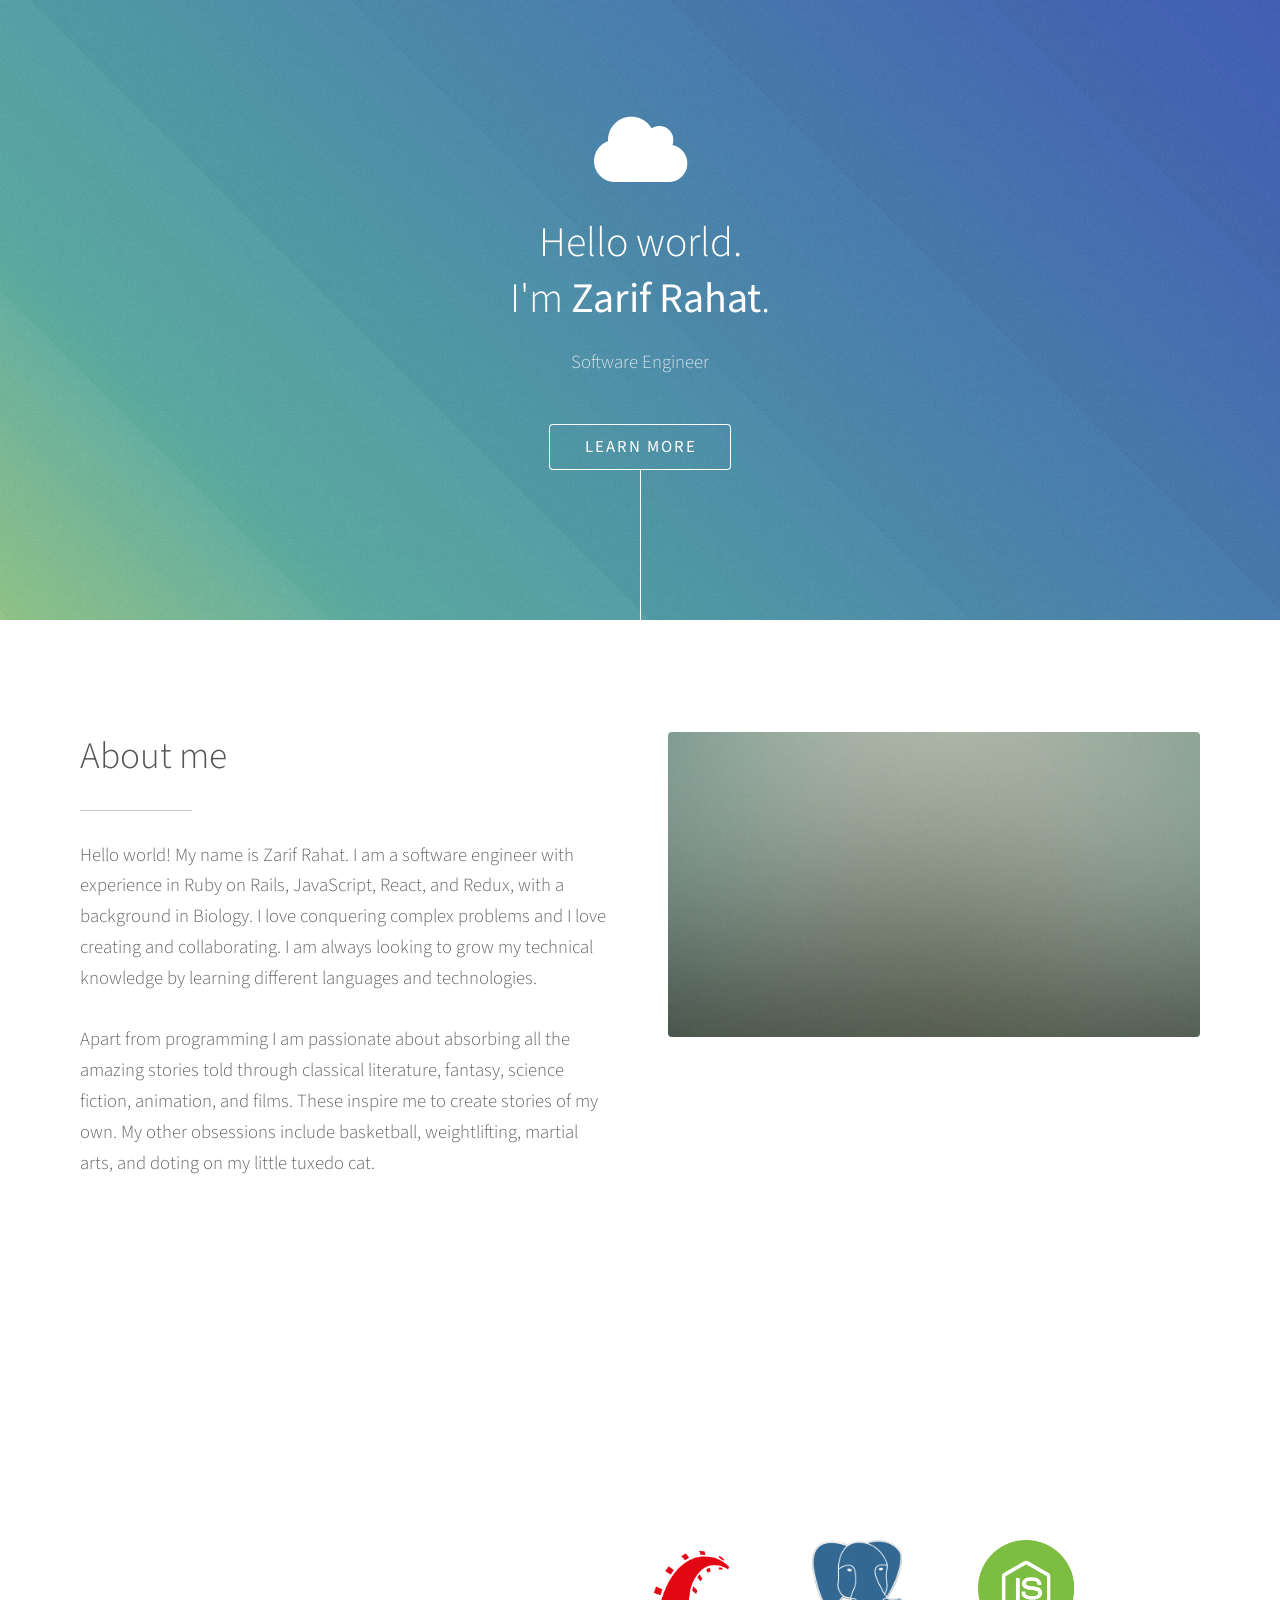
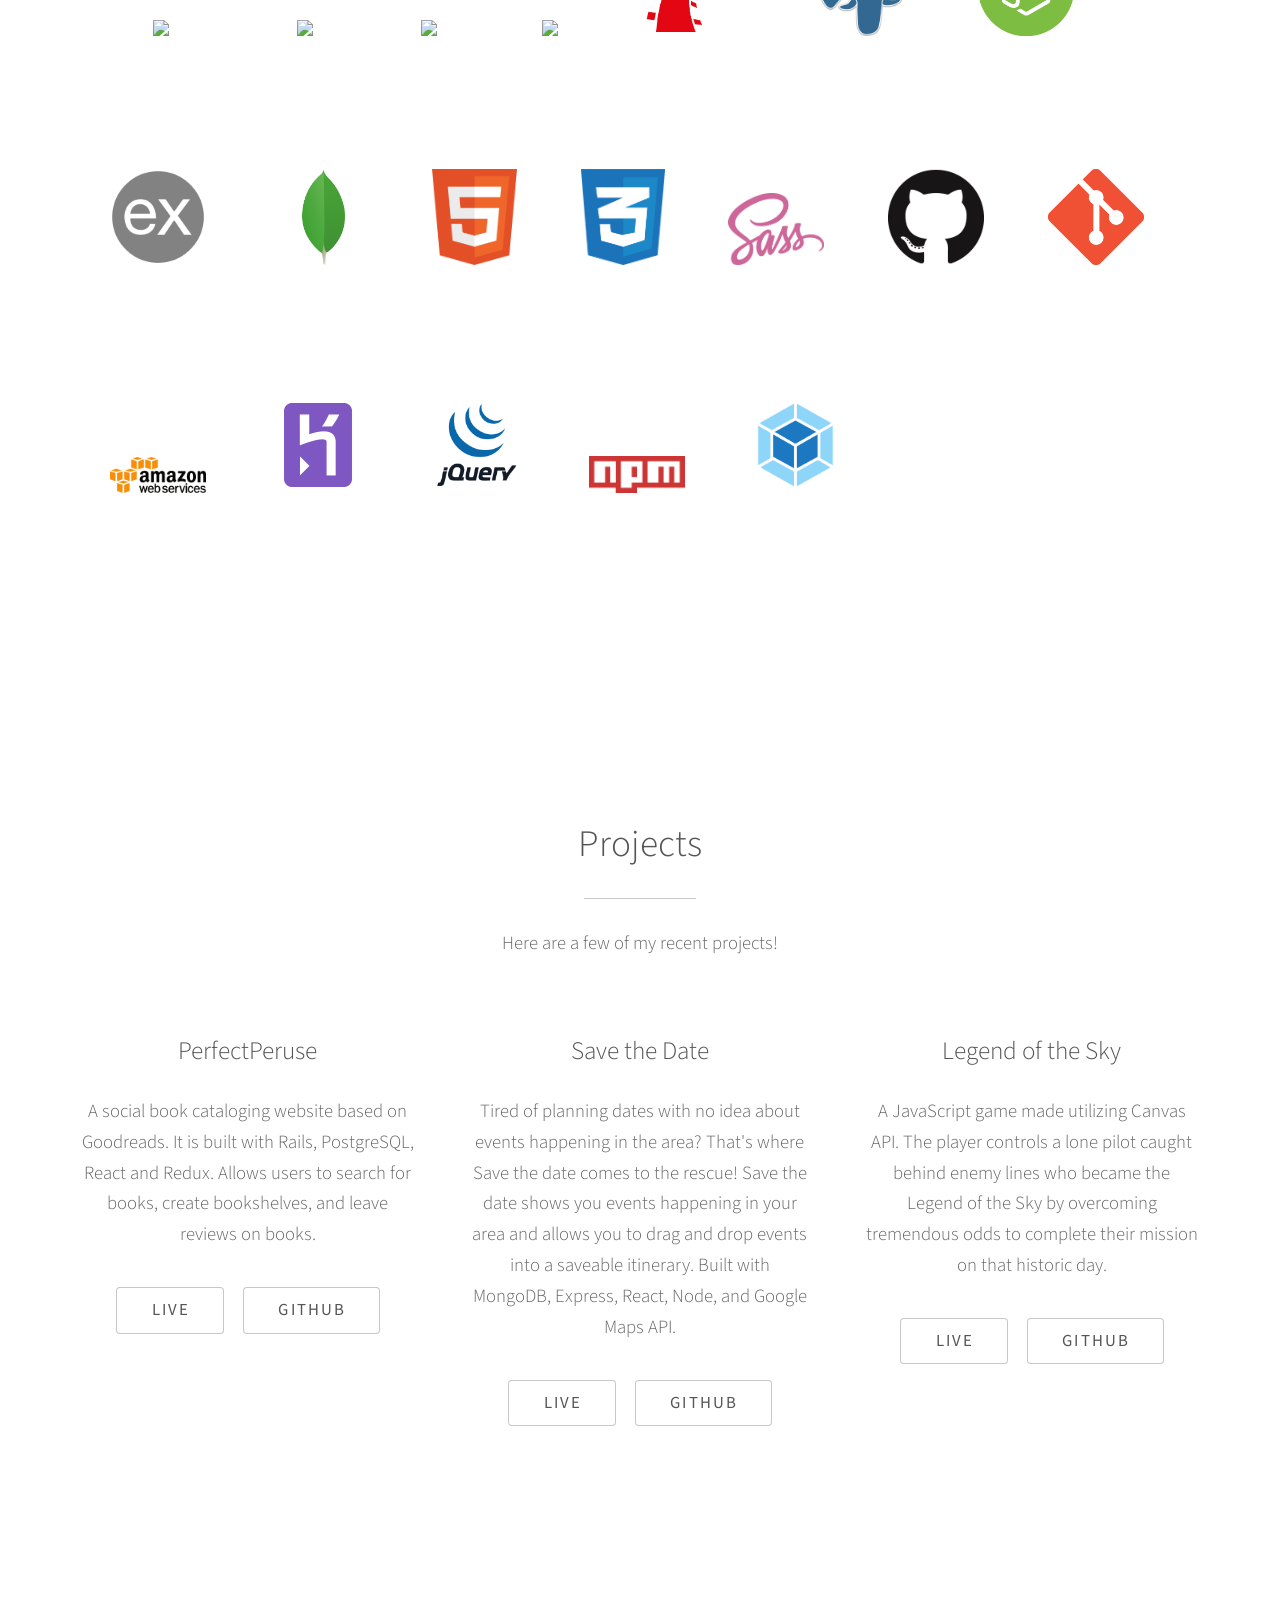
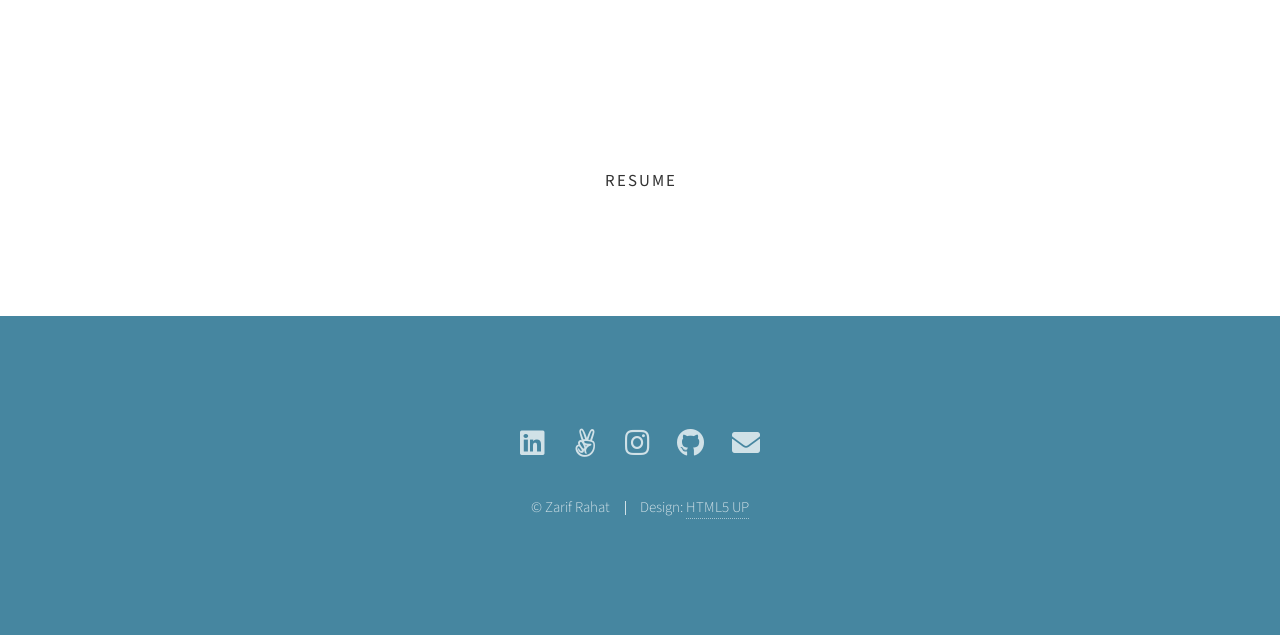
==== index.html @ 6bd4381e "Add icons" ====
<!DOCTYPE HTML>
<!--
	Photon by HTML5 UP
	html5up.net | @ajlkn
	Free for personal and commercial use under the CCA 3.0 license (html5up.net/license)
-->
<html>
	<head>
		<title>Zarif Rahat</title>
		<meta charset="utf-8" />
		<meta name="viewport" content="width=device-width, initial-scale=1, user-scalable=no" />
		<link rel="stylesheet" href="assets/css/main.css" />
		<noscript><link rel="stylesheet" href="assets/css/noscript.css" /></noscript>
	</head>
	<body class="is-preload">

		<!-- Header -->
			<section id="header">
				</div>
				<div class="inner">
					<span class="icon solid major fa-cloud"></span>
					<h1>Hello world. <br> I'm <strong>Zarif Rahat</strong>.</h1>
					<p>Software Engineer</p>
					<ul class="actions special">
						<li><a href="#one" class="button scrolly">Learn more</a></li>
					</ul>
				</div>
			</section>

		<!-- One -->
			<section id="one" class="main style1">
				<div class="container">
					<div class="row gtr-150">
						<div class="col-6 col-12-medium">
							<header class="major">
								<h2>About me</h2>
							</header>
							<p>Hello world! My name is Zarif Rahat. I am a software engineer with experience in Ruby on Rails, JavaScript, React, and
							Redux, with a background in Biology. I love conquering complex problems and I love creating and collaborating. I am
							always looking to grow my technical knowledge by learning different languages and technologies.

							<br>
							<br>
							Apart from programming I am passionate about absorbing all the amazing stories told through classical literature, fantasy,
							 science fiction, animation, and films. These inspire me to create stories of my own. 
								My other obsessions include basketball, weightlifting, martial arts, and doting on my little tuxedo cat.
							</p>
						</div>
						<div class="col-6 col-12-medium imp-medium">
							<span class="image fit"><img src="images/pic01.jpg" alt="" /></span>

						</div>
					</div>
				</div>
			</section>

		<!-- Two -->
			<section id="two" class="main style2">
				<div class="container">
					<div class="row gtr-150">
						
								<header class="major">
									<h2>Skills</h2>
								</header>

							<ul class="major-icons">
								
								<li><img src="https://img.icons8.com/color/96/000000/javascript.png" /><h3>Javascript</h3></li>
								<li><img src="https://img.icons8.com/plasticine/100/000000/react.png" /><h3>React</h3></li>
								<li><img src="https://img.icons8.com/color/96/000000/redux.png"/><h3>Redux</h3></li>
								<li><img src="https://img.icons8.com/color/96/000000/ruby-programming-language.png" /><h3>Ruby</h3></li>
								<li><img src="images/rails.png" width="96"/><h3>Rails</h3></li>
								<li><img src="images/postgresql.png" height="96" /><h3>PostgreSQL</h3></li>
								<li><img src="images/node.png" height="96" /><h3>Node</h3></li>
								<li><img src="images/express.png" width="96" /><h3>Express</h3></li>
								<li><img src="images/mongodb.png" height="96" /><h3>MongoDB</h3></li>
								<li><img src="images/html.png" height="96" /><h3>HTML</h3></li>
								<li><img src="images/css.png" height="96" /><h3>CSS</h3></li>
								<li><img src="images/sass.png" width="96" /><h3>Sass</h3></li>
								<li><img src="images/github.png" width="96" /><h3>Github</h3></li>
								<li><img src="images/git.png" width="96" /><h3>Git</h3></li>
								<li><img src="images/aws.png" width="96" /><h3>AWS</h3></li>
								<li><img src="images/heroku.png" width="96" /><h3>Heroku</h3></li>
								<li><img src="images/jquery.png" width="96" /><h3>jQuery</h3></li>
								<li><img src="images/npm.png" width="96" /><h3>npm</h3></li>
								<li><img src="images/webpack.png" height="96" /><h3>Webpack</h3></li>
								
								
								<!-- <li><span class="icon solid style2 major fa-bolt"></span></li>
								<li><span class="icon solid style3 major fa-camera-retro"></span></li>
								<li><span class="icon solid style4 major fa-cog"></span></li>
								<li><span class="icon solid style5 major fa-desktop"></span></li>
								<li><span class="icon solid style6 major fa-calendar"></span></li> -->
							</ul>
						
						<!-- <div class="col-6 col-12-medium">
							<header class="major">
								<h2>Skills</h2>
							</header>
							<p>Adipiscing a commodo ante nunc accumsan interdum mi ante adipiscing. A nunc lobortis non nisl amet vis volutpat aclacus nascetur ac non. Lorem curae eu ante amet sapien in tempus ac. Adipiscing id accumsan adipiscing ipsum.</p>
							<p>Blandit faucibus proin. Ac aliquam integer adipiscing enim non praesent vis commodo nunc phasellus cubilia ac risus accumsan. Accumsan blandit. Lobortis phasellus non lobortis dit varius mi varius accumsan lobortis. Blandit ante aliquam lacinia lorem lobortis semper morbi col faucibus vitae integer placerat accumsan orci eu mi odio tempus adipiscing adipiscing adipiscing curae consequat feugiat etiam dolore.</p>
							<p>Adipiscing a commodo ante nunc accumsan interdum mi ante adipiscing. A nunc lobortis non nisl amet vis volutpat aclacus nascetur ac non. Lorem curae eu ante amet sapien in tempus ac. Adipiscing id accumsan adipiscing ipsum.</p>
						</div> -->
					</div>
				</div>
			</section>

		<!-- Three -->
			<section id="three" class="main style1 special">
				<div class="container">
					<header class="major">
						<h2>Projects</h2>
					</header>
					<p>Here are a few of my recent projects!</p>
					<div class="row gtr-150">
						<div class="col-4 col-12-medium">
							<span class="image fit"><img src="images/perfectperuse.gif" alt="" /></span>
							<h3>PerfectPeruse</h3>
							<p>A social book cataloging website based on Goodreads. It is built with Rails, PostgreSQL, React
								and Redux. Allows users to search for books, create bookshelves, and leave reviews on books.
								
							</p>
							<ul class="actions special">
								<li><a href="https://perfectperuse.herokuapp.com/#/" class="button">Live</a></li>
								<li><a href="https://github.com/zarifrahat/PerfectPeruse" class="button">Github</a></li>
							</ul>
						</div>
						<div class="col-4 col-12-medium">
							<span class="image fit"><img src="images/savethedate.gif" alt="" /></span>
							<h3>Save the Date</h3>
							<p>Tired of planning dates with no idea about events happening in the area?
								That's where Save the date comes to the rescue! Save the date shows you 
								events happening in your area and allows you to drag and drop events into a saveable
								itinerary. Built with MongoDB, Express, React, Node, and Google Maps API.
							</p>
							<ul class="actions special">
								<li><a href="#" class="button">Live</a></li>
								<li><a href="#" class="button">Github</a></li>

							</ul>
						</div>
						<div class="col-4 col-12-medium">
							<span class="image fit"><img src="images/legendofthesky.gif" alt="" /></span>
							<h3>Legend of the Sky</h3>
							<p>A JavaScript game made utilizing Canvas API. The player controls
								a lone pilot caught behind enemy lines who became the Legend of the Sky by
								overcoming tremendous odds to complete their mission on that historic day. 
							</p>
							<ul class="actions special">
								<li><a href="https://zarifrahat.github.io/LegendOfTheSky/#" class="button">Live</a></li>
								<li><a href="https://github.com/zarifrahat/LegendOfTheSky" class="button">Github</a></li>

							</ul>
						</div>
					</div>
				</div>
			</section>

		<!-- Four -->
			<section id="four" class="main style2 special">
				<div class="container">
					<header class="major">
						<h2>Check out my resume!</h2>
					</header>
					<ul class="actions special">
						<li><a href="images/resume.pdf" target="_blank" class="button wide primary">Resume</a></li>
					</ul>
				</div>
			</section>

		<!-- Five -->
		<!--
			<section id="five" class="main style1">
				<div class="container">
					<header class="major special">
						<h2>Elements</h2>
					</header>

					<section>
						<h4>Text</h4>
						<p>This is <b>bold</b> and this is <strong>strong</strong>. This is <i>italic</i> and this is <em>emphasized</em>.
						This is <sup>superscript</sup> text and this is <sub>subscript</sub> text.
						This is <u>underlined</u> and this is code: <code>for (;;) { ... }</code>. Finally, <a href="#">this is a link</a>.</p>
						<hr />
						<header>
							<h4>Heading with a Subtitle</h4>
							<p>Lorem ipsum dolor sit amet nullam id egestas urna aliquam</p>
						</header>
						<p>Nunc lacinia ante nunc ac lobortis. Interdum adipiscing gravida odio porttitor sem non mi integer non faucibus ornare mi ut ante amet placerat aliquet. Volutpat eu sed ante lacinia sapien lorem accumsan varius montes viverra nibh in adipiscing blandit tempus accumsan.</p>
						<header>
							<h5>Heading with a Subtitle</h5>
							<p>Lorem ipsum dolor sit amet nullam id egestas urna aliquam</p>
						</header>
						<p>Nunc lacinia ante nunc ac lobortis. Interdum adipiscing gravida odio porttitor sem non mi integer non faucibus ornare mi ut ante amet placerat aliquet. Volutpat eu sed ante lacinia sapien lorem accumsan varius montes viverra nibh in adipiscing blandit tempus accumsan.</p>
						<hr />
						<h2>Heading Level 2</h2>
						<h3>Heading Level 3</h3>
						<h4>Heading Level 4</h4>
						<h5>Heading Level 5</h5>
						<h6>Heading Level 6</h6>
						<hr />
						<h5>Blockquote</h5>
						<blockquote>Fringilla nisl. Donec accumsan interdum nisi, quis tincidunt felis sagittis eget tempus euismod. Vestibulum ante ipsum primis in faucibus vestibulum. Blandit adipiscing eu felis iaculis volutpat ac adipiscing accumsan faucibus. Vestibulum ante ipsum primis in faucibus lorem ipsum dolor sit amet nullam adipiscing eu felis.</blockquote>
						<h5>Preformatted</h5>
						<pre><code>i = 0;

while (!deck.isInOrder()) {
print 'Iteration ' + i;
deck.shuffle();
i++;
}

print 'It took ' + i + ' iterations to sort the deck.';</code></pre>
					</section>

					<section>
						<h4>Lists</h4>
						<div class="row">
							<div class="col-6 col-12-medium">
								<h5>Unordered</h5>
								<ul>
									<li>Dolor pulvinar etiam.</li>
									<li>Sagittis adipiscing.</li>
									<li>Felis enim feugiat.</li>
								</ul>
								<h5>Alternate</h5>
								<ul class="alt">
									<li>Dolor pulvinar etiam.</li>
									<li>Sagittis adipiscing.</li>
									<li>Felis enim feugiat.</li>
								</ul>
							</div>
							<div class="col-6 col-12-medium">
								<h5>Ordered</h5>
								<ol>
									<li>Dolor pulvinar etiam.</li>
									<li>Etiam vel felis viverra.</li>
									<li>Felis enim feugiat.</li>
									<li>Dolor pulvinar etiam.</li>
									<li>Etiam vel felis lorem.</li>
									<li>Felis enim et feugiat.</li>
								</ol>
								<h5>Icons</h5>
								<ul class="icons">
									<li><a href="#" class="icon brands fa-twitter"><span class="label">Twitter</span></a></li>
									<li><a href="#" class="icon brands fa-facebook-f"><span class="label">Facebook</span></a></li>
									<li><a href="#" class="icon brands fa-instagram"><span class="label">Instagram</span></a></li>
									<li><a href="#" class="icon brands fa-github"><span class="label">Github</span></a></li>
								</ul>
							</div>
						</div>
						<h5>Actions</h5>
						<div class="row">
							<div class="col-6 col-12-medium">
								<ul class="actions">
									<li><a href="#" class="button primary">Default</a></li>
									<li><a href="#" class="button">Default</a></li>
								</ul>
								<ul class="actions small">
									<li><a href="#" class="button primary small">Small</a></li>
									<li><a href="#" class="button small">Small</a></li>
								</ul>
								<ul class="actions stacked">
									<li><a href="#" class="button primary">Default</a></li>
									<li><a href="#" class="button">Default</a></li>
								</ul>
								<ul class="actions stacked">
									<li><a href="#" class="button primary small">Small</a></li>
									<li><a href="#" class="button small">Small</a></li>
								</ul>
							</div>
							<div class="col-6 col-12-medium">
								<ul class="actions stacked">
									<li><a href="#" class="button primary fit">Default</a></li>
									<li><a href="#" class="button fit">Default</a></li>
								</ul>
								<ul class="actions stacked">
									<li><a href="#" class="button primary small fit">Small</a></li>
									<li><a href="#" class="button small fit">Small</a></li>
								</ul>
							</div>
						</div>
					</section>

					<section>
						<h4>Table</h4>
						<h5>Default</h5>
						<div class="table-wrapper">
							<table>
								<thead>
									<tr>
										<th>Name</th>
										<th>Description</th>
										<th>Price</th>
									</tr>
								</thead>
								<tbody>
									<tr>
										<td>Item One</td>
										<td>Ante turpis integer aliquet porttitor.</td>
										<td>29.99</td>
									</tr>
									<tr>
										<td>Item Two</td>
										<td>Vis ac commodo adipiscing arcu aliquet.</td>
										<td>19.99</td>
									</tr>
									<tr>
										<td>Item Three</td>
										<td> Morbi faucibus arcu accumsan lorem.</td>
										<td>29.99</td>
									</tr>
									<tr>
										<td>Item Four</td>
										<td>Vitae integer tempus condimentum.</td>
										<td>19.99</td>
									</tr>
									<tr>
										<td>Item Five</td>
										<td>Ante turpis integer aliquet porttitor.</td>
										<td>29.99</td>
									</tr>
								</tbody>
								<tfoot>
									<tr>
										<td colspan="2"></td>
										<td>100.00</td>
									</tr>
								</tfoot>
							</table>
						</div>

						<h5>Alternate</h5>
						<div class="table-wrapper">
							<table class="alt">
								<thead>
									<tr>
										<th>Name</th>
										<th>Description</th>
										<th>Price</th>
									</tr>
								</thead>
								<tbody>
									<tr>
										<td>Item One</td>
										<td>Ante turpis integer aliquet porttitor.</td>
										<td>29.99</td>
									</tr>
									<tr>
										<td>Item Two</td>
										<td>Vis ac commodo adipiscing arcu aliquet.</td>
										<td>19.99</td>
									</tr>
									<tr>
										<td>Item Three</td>
										<td> Morbi faucibus arcu accumsan lorem.</td>
										<td>29.99</td>
									</tr>
									<tr>
										<td>Item Four</td>
										<td>Vitae integer tempus condimentum.</td>
										<td>19.99</td>
									</tr>
									<tr>
										<td>Item Five</td>
										<td>Ante turpis integer aliquet porttitor.</td>
										<td>29.99</td>
									</tr>
								</tbody>
								<tfoot>
									<tr>
										<td colspan="2"></td>
										<td>100.00</td>
									</tr>
								</tfoot>
							</table>
						</div>
					</section>

					<section>
						<h4>Buttons</h4>
						<ul class="actions">
							<li><a href="#" class="button primary">Primary</a></li>
							<li><a href="#" class="button">Default</a></li>
						</ul>
						<ul class="actions">
							<li><a href="#" class="button large">Large</a></li>
							<li><a href="#" class="button">Default</a></li>
							<li><a href="#" class="button small">Small</a></li>
						</ul>
						<ul class="actions fit">
							<li><a href="#" class="button fit">Fit</a></li>
							<li><a href="#" class="button primary fit">Fit</a></li>
							<li><a href="#" class="button fit">Fit</a></li>
						</ul>
						<ul class="actions fit small">
							<li><a href="#" class="button primary fit small">Fit + Small</a></li>
							<li><a href="#" class="button fit small">Fit + Small</a></li>
							<li><a href="#" class="button primary fit small">Fit + Small</a></li>
						</ul>
						<ul class="actions">
							<li><a href="#" class="button primary icon solid fa-download">Icon</a></li>
							<li><a href="#" class="button icon solid fa-download">Icon</a></li>
						</ul>
						<ul class="actions">
							<li><span class="button primary disabled">Disabled</span></li>
							<li><span class="button disabled">Disabled</span></li>
						</ul>
					</section>

					<section>
						<h4>Form</h4>
						<form method="post" action="#">
							<div class="row gtr-uniform gtr-50">
								<div class="col-6 col-12-xsmall">
									<input type="text" name="demo-name" id="demo-name" value="" placeholder="Name" />
								</div>
								<div class="col-6 col-12-xsmall">
									<input type="email" name="demo-email" id="demo-email" value="" placeholder="Email" />
								</div>
								<div class="col-12">
									<select name="demo-category" id="demo-category">
										<option value="">- Category -</option>
										<option value="1">Manufacturing</option>
										<option value="1">Shipping</option>
										<option value="1">Administration</option>
										<option value="1">Human Resources</option>
									</select>
								</div>
								<div class="col-4 col-12-small">
									<input type="radio" id="demo-priority-low" name="demo-priority" checked>
									<label for="demo-priority-low">Low</label>
								</div>
								<div class="col-4 col-12-small">
									<input type="radio" id="demo-priority-normal" name="demo-priority">
									<label for="demo-priority-normal">Normal</label>
								</div>
								<div class="col-4 col-12-small">
									<input type="radio" id="demo-priority-high" name="demo-priority">
									<label for="demo-priority-high">High</label>
								</div>
								<div class="col-6 col-12-small">
									<input type="checkbox" id="demo-copy" name="demo-copy">
									<label for="demo-copy">Email me a copy</label>
								</div>
								<div class="col-6 col-12-small">
									<input type="checkbox" id="demo-human" name="demo-human" checked>
									<label for="demo-human">Not a robot</label>
								</div>
								<div class="col-12">
									<textarea name="demo-message" id="demo-message" placeholder="Enter your message" rows="6"></textarea>
								</div>
								<div class="col-12">
									<ul class="actions">
										<li><input type="submit" value="Send Message" class="primary" /></li>
										<li><input type="reset" value="Reset" /></li>
									</ul>
								</div>
							</div>
						</form>
					</section>

					<section>
						<h4>Image</h4>
						<h5>Fit</h5>
						<div class="box alt">
							<div class="row gtr-uniform gtr-50">
								<div class="col-12"><span class="image fit"><img src="images/pic06.jpg" alt="" /></span></div>
								<div class="col-4"><span class="image fit"><img src="images/pic02.jpg" alt="" /></span></div>
								<div class="col-4"><span class="image fit"><img src="images/pic03.jpg" alt="" /></span></div>
								<div class="col-4"><span class="image fit"><img src="images/pic04.jpg" alt="" /></span></div>
								<div class="col-4"><span class="image fit"><img src="images/pic03.jpg" alt="" /></span></div>
								<div class="col-4"><span class="image fit"><img src="images/pic04.jpg" alt="" /></span></div>
								<div class="col-4"><span class="image fit"><img src="images/pic02.jpg" alt="" /></span></div>
								<div class="col-4"><span class="image fit"><img src="images/pic04.jpg" alt="" /></span></div>
								<div class="col-4"><span class="image fit"><img src="images/pic02.jpg" alt="" /></span></div>
								<div class="col-4"><span class="image fit"><img src="images/pic03.jpg" alt="" /></span></div>
							</div>
						</div>
						<h5>Left &amp; Right</h5>
						<p><span class="image left"><img src="images/pic05.jpg" alt="" /></span>Fringilla nisl. Donec accumsan interdum nisi, quis tincidunt felis sagittis eget. tempus euismod. Vestibulum ante ipsum primis in faucibus vestibulum. Blandit adipiscing eu felis iaculis volutpat ac adipiscing accumsan eu faucibus. Integer ac pellentesque praesent tincidunt felis sagittis eget. tempus euismod. Vestibulum ante ipsum primis in faucibus vestibulum. Blandit adipiscing eu felis iaculis volutpat ac adipiscing accumsan eu faucibus. Integer ac pellentesque praesent. Donec accumsan interdum nisi, quis tincidunt felis sagittis eget. tempus euismod. Vestibulum ante ipsum primis in faucibus vestibulum. Blandit adipiscing eu felis iaculis volutpat ac adipiscing accumsan eu faucibus. Integer ac pellentesque praesent tincidunt felis sagittis eget. tempus euismod. Vestibulum ante ipsum primis in faucibus vestibulum. Blandit adipiscing eu felis iaculis volutpat ac adipiscing accumsan eu faucibus. Integer ac pellentesque praesent. Blandit adipiscing eu felis iaculis volutpat ac adipiscing accumsan eu faucibus. Integer ac pellentesque praesent tincidunt felis sagittis eget. tempus euismod. Vestibulum ante ipsum primis in faucibus vestibulum. Blandit adipiscing eu felis iaculis volutpat ac adipiscing accumsan eu faucibus. Integer ac pellentesque praesent.</p>
						<p><span class="image right"><img src="images/pic05.jpg" alt="" /></span>Fringilla nisl. Donec accumsan interdum nisi, quis tincidunt felis sagittis eget. tempus euismod. Vestibulum ante ipsum primis in faucibus vestibulum. Blandit adipiscing eu felis iaculis volutpat ac adipiscing accumsan eu faucibus. Integer ac pellentesque praesent tincidunt felis sagittis eget. tempus euismod. Vestibulum ante ipsum primis in faucibus vestibulum. Blandit adipiscing eu felis iaculis volutpat ac adipiscing accumsan eu faucibus. Integer ac pellentesque praesent. Donec accumsan interdum nisi, quis tincidunt felis sagittis eget. tempus euismod. Vestibulum ante ipsum primis in faucibus vestibulum. Blandit adipiscing eu felis iaculis volutpat ac adipiscing accumsan eu faucibus. Integer ac pellentesque praesent tincidunt felis sagittis eget. tempus euismod. Vestibulum ante ipsum primis in faucibus vestibulum. Blandit adipiscing eu felis iaculis volutpat ac adipiscing accumsan eu faucibus. Integer ac pellentesque praesent. Blandit adipiscing eu felis iaculis volutpat ac adipiscing accumsan eu faucibus. Integer ac pellentesque praesent tincidunt felis sagittis eget. tempus euismod. Vestibulum ante ipsum primis in faucibus vestibulum. Blandit adipiscing eu felis iaculis volutpat ac adipiscing accumsan eu faucibus. Integer ac pellentesque praesent.</p>
					</section>

				</div>
			</section>
		-->

		<!-- Footer -->
			<section id="footer">
				<ul class="icons">
					<li><a href="https://www.linkedin.com/in/zarif-rahat-17aa8019a/" class="icon brands alt fa-linkedin"><span class="label">fa-linkedin</span></a></li>
					<li><a href="https://angel.co/u/zarif-rahat" class="icon brands alt fa-angellist"><span class="label">AngelList</span></a></li>
					<li><a href="https://www.instagram.com/zarifrahat/" class="icon brands alt fa-instagram"><span class="label">Instagram</span></a></li>
					<li><a href="https://github.com/zarifrahat" class="icon brands alt fa-github"><span class="label">GitHub</span></a></li>
					<li><a href="mailto:zarifrahat123@gmail.com" class="icon solid alt fa-envelope"><span class="label">Email</span></a></li>
				</ul>
				<ul class="copyright">
					<li>&copy; Zarif Rahat</li><li>Design: <a href="http://html5up.net">HTML5 UP</a></li>
				</ul>
			</section>

		<!-- Scripts -->
			<script src="assets/js/jquery.min.js"></script>
			<script src="assets/js/jquery.scrolly.min.js"></script>
			<script src="assets/js/browser.min.js"></script>
			<script src="assets/js/breakpoints.min.js"></script>
			<script src="assets/js/util.js"></script>
			<script src="assets/js/main.js"></script>

	</body>
</html>
---- assets/css/main.css ----
@import url("fontawesome-all.min.css");
@import url("https://fonts.googleapis.com/css?family=Source+Sans+Pro:300,300italic,400,400italic");

/*
	Photon by HTML5 UP
	html5up.net | @ajlkn
	Free for personal and commercial use under the CCA 3.0 license (html5up.net/license)
*/

html, body, div, span, applet, object,
iframe, h1, h2, h3, h4, h5, h6, p, blockquote,
pre, a, abbr, acronym, address, big, cite,
code, del, dfn, em, img, ins, kbd, q, s, samp,
small, strike, strong, sub, sup, tt, var, b,
u, i, center, dl, dt, dd, ol, ul, li, fieldset,
form, label, legend, table, caption, tbody,
tfoot, thead, tr, th, td, article, aside,
canvas, details, embed, figure, figcaption,
footer, header, hgroup, menu, nav, output, ruby,
section, summary, time, mark, audio, video {
	margin: 0;
	padding: 0;
	border: 0;
	font-size: 100%;
	font: inherit;
	vertical-align: baseline;}

article, aside, details, figcaption, figure,
footer, header, hgroup, menu, nav, section {
	display: block;}

body {
	line-height: 1;
}

ol, ul {
	list-style: none;
}

blockquote, q {
	quotes: none;
}

	blockquote:before, blockquote:after, q:before, q:after {
		content: '';
		content: none;
	}

table {
	border-collapse: collapse;
	border-spacing: 0;
}

body {
	-webkit-text-size-adjust: none;
}

mark {
	background-color: transparent;
	color: inherit;
}

input::-moz-focus-inner {
	border: 0;
	padding: 0;
}

input, select, textarea {
	-moz-appearance: none;
	-webkit-appearance: none;
	-ms-appearance: none;
	appearance: none;
}

/* Basic */

	html {
		box-sizing: border-box;
	}

	*, *:before, *:after {
		box-sizing: inherit;
	}

	body {
		background: #fff;
	}

		body.is-preload *, body.is-preload *:before, body.is-preload *:after {
			-moz-animation: none !important;
			-webkit-animation: none !important;
			-ms-animation: none !important;
			animation: none !important;
			-moz-transition: none !important;
			-webkit-transition: none !important;
			-ms-transition: none !important;
			transition: none !important;
		}

	body, input, select, textarea {
		color: #666;
		font-family: "Source Sans Pro", Helvetica, sans-serif;
		font-size: 16pt;
		font-weight: 300;
		line-height: 1.65em;
	}

	a {
		-moz-transition: color 0.2s ease-in-out, border-color 0.2s ease-in-out;
		-webkit-transition: color 0.2s ease-in-out, border-color 0.2s ease-in-out;
		-ms-transition: color 0.2s ease-in-out, border-color 0.2s ease-in-out;
		transition: color 0.2s ease-in-out, border-color 0.2s ease-in-out;
		border-bottom: dotted 1px #666;
		color: inherit;
		text-decoration: none;
	}

		a:hover {
			border-bottom-color: transparent !important;
			color: #6bd4c8;
		}

	strong, b {
		color: #555;
		font-weight: 400;
	}

	em, i {
		font-style: italic;
	}

	p {
		margin: 0 0 2em 0;
	}

	h1, h2, h3, h4, h5, h6 {
		color: #555;
		line-height: 1em;
		margin: 0 0 1em 0;
	}

		h1 a, h2 a, h3 a, h4 a, h5 a, h6 a {
			color: inherit;
			text-decoration: none;
		}

	h1 {
		font-size: 2.25em;
		line-height: 1.35em;
	}

	h2 {
		font-size: 2em;
		line-height: 1.35em;
	}

	h3 {
		font-size: 1.35em;
		line-height: 1.5em;
	}

	h4 {
		font-size: 1.25em;
		line-height: 1.5em;
	}

	h5 {
		font-size: 0.9em;
		line-height: 1.5em;
	}

	h6 {
		font-size: 0.7em;
		line-height: 1.5em;
	}

	sub {
		font-size: 0.8em;
		position: relative;
		top: 0.5em;
	}

	sup {
		font-size: 0.8em;
		position: relative;
		top: -0.5em;
	}

	hr {
		border: 0;
		border-bottom: solid 1px rgba(144, 144, 144, 0.5);
		margin: 2em 0;
	}

		hr.major {
			margin: 3em 0;
		}

	blockquote {
		border-left: solid 4px rgba(144, 144, 144, 0.5);
		font-style: italic;
		margin: 0 0 2em 0;
		padding: 0.5em 0 0.5em 2em;
	}

	code {
		background: rgba(144, 144, 144, 0.075);
		border-radius: 4px;
		border: solid 1px rgba(144, 144, 144, 0.5);
		font-family: "Courier New", monospace;
		font-size: 0.9em;
		margin: 0 0.25em;
		padding: 0.25em 0.65em;
	}

	pre {
		-webkit-overflow-scrolling: touch;
		font-family: "Courier New", monospace;
		font-size: 0.9em;
		margin: 0 0 2em 0;
	}

		pre code {
			display: block;
			line-height: 1.75em;
			padding: 1em 1.5em;
			overflow-x: auto;
		}

	.align-left {
		text-align: left;
	}

	.align-center {
		text-align: center;
	}

	.align-right {
		text-align: right;
	}

/* Container */

	.container {
		margin: 0 auto;
		max-width: calc(100% - 4em);
		width: 60em;
	}

		.container.xsmall {
			width: 15em;
		}

		.container.small {
			width: 30em;
		}

		.container.medium {
			width: 45em;
		}

		.container.large {
			width: 75em;
		}

		.container.xlarge {
			width: 90em;
		}

		.container.max {
			width: 100%;
		}

		@media screen and (max-width: 980px) {

			.container {
				max-width: 100% !important;
				width: 100% !important;
			}

		}

		@media screen and (max-width: 480px) {

			.container {
				max-width: calc(100% - 3em);
			}

		}

/* Row */

	.row {
		display: flex;
		flex-wrap: wrap;
		box-sizing: border-box;
		align-items: stretch;
	}

		.row > * {
			box-sizing: border-box;
		}

		.row.gtr-uniform > * > :last-child {
			margin-bottom: 0;
		}

		.row.aln-left {
			justify-content: flex-start;
		}

		.row.aln-center {
			justify-content: center;
		}

		.row.aln-right {
			justify-content: flex-end;
		}

		.row.aln-top {
			align-items: flex-start;
		}

		.row.aln-middle {
			align-items: center;
		}

		.row.aln-bottom {
			align-items: flex-end;
		}

		.row > .imp {
			order: -1;
		}

		.row > .col-1 {
			width: 8.33333%;
		}

		.row > .off-1 {
			margin-left: 8.33333%;
		}

		.row > .col-2 {
			width: 16.66667%;
		}

		.row > .off-2 {
			margin-left: 16.66667%;
		}

		.row > .col-3 {
			width: 25%;
		}

		.row > .off-3 {
			margin-left: 25%;
		}

		.row > .col-4 {
			width: 33.33333%;
		}

		.row > .off-4 {
			margin-left: 33.33333%;
		}

		.row > .col-5 {
			width: 41.66667%;
		}

		.row > .off-5 {
			margin-left: 41.66667%;
		}

		.row > .col-6 {
			width: 50%;
		}

		.row > .off-6 {
			margin-left: 50%;
		}

		.row > .col-7 {
			width: 58.33333%;
		}

		.row > .off-7 {
			margin-left: 58.33333%;
		}

		.row > .col-8 {
			width: 66.66667%;
		}

		.row > .off-8 {
			margin-left: 66.66667%;
		}

		.row > .col-9 {
			width: 75%;
		}

		.row > .off-9 {
			margin-left: 75%;
		}

		.row > .col-10 {
			width: 83.33333%;
		}

		.row > .off-10 {
			margin-left: 83.33333%;
		}

		.row > .col-11 {
			width: 91.66667%;
		}

		.row > .off-11 {
			margin-left: 91.66667%;
		}

		.row > .col-12 {
			width: 100%;
		}

		.row > .off-12 {
			margin-left: 100%;
		}

		.row.gtr-0 {
			margin-top: 0;
			margin-left: 0em;
		}

			.row.gtr-0 > * {
				padding: 0 0 0 0em;
			}

			.row.gtr-0.gtr-uniform {
				margin-top: 0em;
			}

				.row.gtr-0.gtr-uniform > * {
					padding-top: 0em;
				}

		.row.gtr-25 {
			margin-top: 0;
			margin-left: -0.5em;
		}

			.row.gtr-25 > * {
				padding: 0 0 0 0.5em;
			}

			.row.gtr-25.gtr-uniform {
				margin-top: -0.5em;
			}

				.row.gtr-25.gtr-uniform > * {
					padding-top: 0.5em;
				}

		.row.gtr-50 {
			margin-top: 0;
			margin-left: -1em;
		}

			.row.gtr-50 > * {
				padding: 0 0 0 1em;
			}

			.row.gtr-50.gtr-uniform {
				margin-top: -1em;
			}

				.row.gtr-50.gtr-uniform > * {
					padding-top: 1em;
				}

		.row {
			margin-top: 0;
			margin-left: -2em;
		}

			.row > * {
				padding: 0 0 0 2em;
			}

			.row.gtr-uniform {
				margin-top: -2em;
			}

				.row.gtr-uniform > * {
					padding-top: 2em;
				}

		.row.gtr-150 {
			margin-top: 0;
			margin-left: -3em;
		}

			.row.gtr-150 > * {
				padding: 0 0 0 3em;
			}

			.row.gtr-150.gtr-uniform {
				margin-top: -3em;
			}

				.row.gtr-150.gtr-uniform > * {
					padding-top: 3em;
				}

		.row.gtr-200 {
			margin-top: 0;
			margin-left: -4em;
		}

			.row.gtr-200 > * {
				padding: 0 0 0 4em;
			}

			.row.gtr-200.gtr-uniform {
				margin-top: -4em;
			}

				.row.gtr-200.gtr-uniform > * {
					padding-top: 4em;
				}

		@media screen and (max-width: 1680px) {

			.row {
				display: flex;
				flex-wrap: wrap;
				box-sizing: border-box;
				align-items: stretch;
			}

				.row > * {
					box-sizing: border-box;
				}

				.row.gtr-uniform > * > :last-child {
					margin-bottom: 0;
				}

				.row.aln-left {
					justify-content: flex-start;
				}

				.row.aln-center {
					justify-content: center;
				}

				.row.aln-right {
					justify-content: flex-end;
				}

				.row.aln-top {
					align-items: flex-start;
				}

				.row.aln-middle {
					align-items: center;
				}

				.row.aln-bottom {
					align-items: flex-end;
				}

				.row > .imp-xlarge {
					order: -1;
				}

				.row > .col-1-xlarge {
					width: 8.33333%;
				}

				.row > .off-1-xlarge {
					margin-left: 8.33333%;
				}

				.row > .col-2-xlarge {
					width: 16.66667%;
				}

				.row > .off-2-xlarge {
					margin-left: 16.66667%;
				}

				.row > .col-3-xlarge {
					width: 25%;
				}

				.row > .off-3-xlarge {
					margin-left: 25%;
				}

				.row > .col-4-xlarge {
					width: 33.33333%;
				}

				.row > .off-4-xlarge {
					margin-left: 33.33333%;
				}

				.row > .col-5-xlarge {
					width: 41.66667%;
				}

				.row > .off-5-xlarge {
					margin-left: 41.66667%;
				}

				.row > .col-6-xlarge {
					width: 50%;
				}

				.row > .off-6-xlarge {
					margin-left: 50%;
				}

				.row > .col-7-xlarge {
					width: 58.33333%;
				}

				.row > .off-7-xlarge {
					margin-left: 58.33333%;
				}

				.row > .col-8-xlarge {
					width: 66.66667%;
				}

				.row > .off-8-xlarge {
					margin-left: 66.66667%;
				}

				.row > .col-9-xlarge {
					width: 75%;
				}

				.row > .off-9-xlarge {
					margin-left: 75%;
				}

				.row > .col-10-xlarge {
					width: 83.33333%;
				}

				.row > .off-10-xlarge {
					margin-left: 83.33333%;
				}

				.row > .col-11-xlarge {
					width: 91.66667%;
				}

				.row > .off-11-xlarge {
					margin-left: 91.66667%;
				}

				.row > .col-12-xlarge {
					width: 100%;
				}

				.row > .off-12-xlarge {
					margin-left: 100%;
				}

				.row.gtr-0 {
					margin-top: 0;
					margin-left: 0em;
				}

					.row.gtr-0 > * {
						padding: 0 0 0 0em;
					}

					.row.gtr-0.gtr-uniform {
						margin-top: 0em;
					}

						.row.gtr-0.gtr-uniform > * {
							padding-top: 0em;
						}

				.row.gtr-25 {
					margin-top: 0;
					margin-left: -0.5em;
				}

					.row.gtr-25 > * {
						padding: 0 0 0 0.5em;
					}

					.row.gtr-25.gtr-uniform {
						margin-top: -0.5em;
					}

						.row.gtr-25.gtr-uniform > * {
							padding-top: 0.5em;
						}

				.row.gtr-50 {
					margin-top: 0;
					margin-left: -1em;
				}

					.row.gtr-50 > * {
						padding: 0 0 0 1em;
					}

					.row.gtr-50.gtr-uniform {
						margin-top: -1em;
					}

						.row.gtr-50.gtr-uniform > * {
							padding-top: 1em;
						}

				.row {
					margin-top: 0;
					margin-left: -2em;
				}

					.row > * {
						padding: 0 0 0 2em;
					}

					.row.gtr-uniform {
						margin-top: -2em;
					}

						.row.gtr-uniform > * {
							padding-top: 2em;
						}

				.row.gtr-150 {
					margin-top: 0;
					margin-left: -3em;
				}

					.row.gtr-150 > * {
						padding: 0 0 0 3em;
					}

					.row.gtr-150.gtr-uniform {
						margin-top: -3em;
					}

						.row.gtr-150.gtr-uniform > * {
							padding-top: 3em;
						}

				.row.gtr-200 {
					margin-top: 0;
					margin-left: -4em;
				}

					.row.gtr-200 > * {
						padding: 0 0 0 4em;
					}

					.row.gtr-200.gtr-uniform {
						margin-top: -4em;
					}

						.row.gtr-200.gtr-uniform > * {
							padding-top: 4em;
						}

		}

		@media screen and (max-width: 1140px) {

			.row {
				display: flex;
				flex-wrap: wrap;
				box-sizing: border-box;
				align-items: stretch;
			}

				.row > * {
					box-sizing: border-box;
				}

				.row.gtr-uniform > * > :last-child {
					margin-bottom: 0;
				}

				.row.aln-left {
					justify-content: flex-start;
				}

				.row.aln-center {
					justify-content: center;
				}

				.row.aln-right {
					justify-content: flex-end;
				}

				.row.aln-top {
					align-items: flex-start;
				}

				.row.aln-middle {
					align-items: center;
				}

				.row.aln-bottom {
					align-items: flex-end;
				}

				.row > .imp-large {
					order: -1;
				}

				.row > .col-1-large {
					width: 8.33333%;
				}

				.row > .off-1-large {
					margin-left: 8.33333%;
				}

				.row > .col-2-large {
					width: 16.66667%;
				}

				.row > .off-2-large {
					margin-left: 16.66667%;
				}

				.row > .col-3-large {
					width: 25%;
				}

				.row > .off-3-large {
					margin-left: 25%;
				}

				.row > .col-4-large {
					width: 33.33333%;
				}

				.row > .off-4-large {
					margin-left: 33.33333%;
				}

				.row > .col-5-large {
					width: 41.66667%;
				}

				.row > .off-5-large {
					margin-left: 41.66667%;
				}

				.row > .col-6-large {
					width: 50%;
				}

				.row > .off-6-large {
					margin-left: 50%;
				}

				.row > .col-7-large {
					width: 58.33333%;
				}

				.row > .off-7-large {
					margin-left: 58.33333%;
				}

				.row > .col-8-large {
					width: 66.66667%;
				}

				.row > .off-8-large {
					margin-left: 66.66667%;
				}

				.row > .col-9-large {
					width: 75%;
				}

				.row > .off-9-large {
					margin-left: 75%;
				}

				.row > .col-10-large {
					width: 83.33333%;
				}

				.row > .off-10-large {
					margin-left: 83.33333%;
				}

				.row > .col-11-large {
					width: 91.66667%;
				}

				.row > .off-11-large {
					margin-left: 91.66667%;
				}

				.row > .col-12-large {
					width: 100%;
				}

				.row > .off-12-large {
					margin-left: 100%;
				}

				.row.gtr-0 {
					margin-top: 0;
					margin-left: 0em;
				}

					.row.gtr-0 > * {
						padding: 0 0 0 0em;
					}

					.row.gtr-0.gtr-uniform {
						margin-top: 0em;
					}

						.row.gtr-0.gtr-uniform > * {
							padding-top: 0em;
						}

				.row.gtr-25 {
					margin-top: 0;
					margin-left: -0.5em;
				}

					.row.gtr-25 > * {
						padding: 0 0 0 0.5em;
					}

					.row.gtr-25.gtr-uniform {
						margin-top: -0.5em;
					}

						.row.gtr-25.gtr-uniform > * {
							padding-top: 0.5em;
						}

				.row.gtr-50 {
					margin-top: 0;
					margin-left: -1em;
				}

					.row.gtr-50 > * {
						padding: 0 0 0 1em;
					}

					.row.gtr-50.gtr-uniform {
						margin-top: -1em;
					}

						.row.gtr-50.gtr-uniform > * {
							padding-top: 1em;
						}

				.row {
					margin-top: 0;
					margin-left: -2em;
				}

					.row > * {
						padding: 0 0 0 2em;
					}

					.row.gtr-uniform {
						margin-top: -2em;
					}

						.row.gtr-uniform > * {
							padding-top: 2em;
						}

				.row.gtr-150 {
					margin-top: 0;
					margin-left: -3em;
				}

					.row.gtr-150 > * {
						padding: 0 0 0 3em;
					}

					.row.gtr-150.gtr-uniform {
						margin-top: -3em;
					}

						.row.gtr-150.gtr-uniform > * {
							padding-top: 3em;
						}

				.row.gtr-200 {
					margin-top: 0;
					margin-left: -4em;
				}

					.row.gtr-200 > * {
						padding: 0 0 0 4em;
					}

					.row.gtr-200.gtr-uniform {
						margin-top: -4em;
					}

						.row.gtr-200.gtr-uniform > * {
							padding-top: 4em;
						}

		}

		@media screen and (max-width: 980px) {

			.row {
				display: flex;
				flex-wrap: wrap;
				box-sizing: border-box;
				align-items: stretch;
			}

				.row > * {
					box-sizing: border-box;
				}

				.row.gtr-uniform > * > :last-child {
					margin-bottom: 0;
				}

				.row.aln-left {
					justify-content: flex-start;
				}

				.row.aln-center {
					justify-content: center;
				}

				.row.aln-right {
					justify-content: flex-end;
				}

				.row.aln-top {
					align-items: flex-start;
				}

				.row.aln-middle {
					align-items: center;
				}

				.row.aln-bottom {
					align-items: flex-end;
				}

				.row > .imp-medium {
					order: -1;
				}

				.row > .col-1-medium {
					width: 8.33333%;
				}

				.row > .off-1-medium {
					margin-left: 8.33333%;
				}

				.row > .col-2-medium {
					width: 16.66667%;
				}

				.row > .off-2-medium {
					margin-left: 16.66667%;
				}

				.row > .col-3-medium {
					width: 25%;
				}

				.row > .off-3-medium {
					margin-left: 25%;
				}

				.row > .col-4-medium {
					width: 33.33333%;
				}

				.row > .off-4-medium {
					margin-left: 33.33333%;
				}

				.row > .col-5-medium {
					width: 41.66667%;
				}

				.row > .off-5-medium {
					margin-left: 41.66667%;
				}

				.row > .col-6-medium {
					width: 50%;
				}

				.row > .off-6-medium {
					margin-left: 50%;
				}

				.row > .col-7-medium {
					width: 58.33333%;
				}

				.row > .off-7-medium {
					margin-left: 58.33333%;
				}

				.row > .col-8-medium {
					width: 66.66667%;
				}

				.row > .off-8-medium {
					margin-left: 66.66667%;
				}

				.row > .col-9-medium {
					width: 75%;
				}

				.row > .off-9-medium {
					margin-left: 75%;
				}

				.row > .col-10-medium {
					width: 83.33333%;
				}

				.row > .off-10-medium {
					margin-left: 83.33333%;
				}

				.row > .col-11-medium {
					width: 91.66667%;
				}

				.row > .off-11-medium {
					margin-left: 91.66667%;
				}

				.row > .col-12-medium {
					width: 100%;
				}

				.row > .off-12-medium {
					margin-left: 100%;
				}

				.row.gtr-0 {
					margin-top: 0;
					margin-left: 0em;
				}

					.row.gtr-0 > * {
						padding: 0 0 0 0em;
					}

					.row.gtr-0.gtr-uniform {
						margin-top: 0em;
					}

						.row.gtr-0.gtr-uniform > * {
							padding-top: 0em;
						}

				.row.gtr-25 {
					margin-top: 0;
					margin-left: -0.5em;
				}

					.row.gtr-25 > * {
						padding: 0 0 0 0.5em;
					}

					.row.gtr-25.gtr-uniform {
						margin-top: -0.5em;
					}

						.row.gtr-25.gtr-uniform > * {
							padding-top: 0.5em;
						}

				.row.gtr-50 {
					margin-top: 0;
					margin-left: -1em;
				}

					.row.gtr-50 > * {
						padding: 0 0 0 1em;
					}

					.row.gtr-50.gtr-uniform {
						margin-top: -1em;
					}

						.row.gtr-50.gtr-uniform > * {
							padding-top: 1em;
						}

				.row {
					margin-top: 0;
					margin-left: -2em;
				}

					.row > * {
						padding: 0 0 0 2em;
					}

					.row.gtr-uniform {
						margin-top: -2em;
					}

						.row.gtr-uniform > * {
							padding-top: 2em;
						}

				.row.gtr-150 {
					margin-top: 0;
					margin-left: -3em;
				}

					.row.gtr-150 > * {
						padding: 0 0 0 3em;
					}

					.row.gtr-150.gtr-uniform {
						margin-top: -3em;
					}

						.row.gtr-150.gtr-uniform > * {
							padding-top: 3em;
						}

				.row.gtr-200 {
					margin-top: 0;
					margin-left: -4em;
				}

					.row.gtr-200 > * {
						padding: 0 0 0 4em;
					}

					.row.gtr-200.gtr-uniform {
						margin-top: -4em;
					}

						.row.gtr-200.gtr-uniform > * {
							padding-top: 4em;
						}

		}

		@media screen and (max-width: 736px) {

			.row {
				display: flex;
				flex-wrap: wrap;
				box-sizing: border-box;
				align-items: stretch;
			}

				.row > * {
					box-sizing: border-box;
				}

				.row.gtr-uniform > * > :last-child {
					margin-bottom: 0;
				}

				.row.aln-left {
					justify-content: flex-start;
				}

				.row.aln-center {
					justify-content: center;
				}

				.row.aln-right {
					justify-content: flex-end;
				}

				.row.aln-top {
					align-items: flex-start;
				}

				.row.aln-middle {
					align-items: center;
				}

				.row.aln-bottom {
					align-items: flex-end;
				}

				.row > .imp-small {
					order: -1;
				}

				.row > .col-1-small {
					width: 8.33333%;
				}

				.row > .off-1-small {
					margin-left: 8.33333%;
				}

				.row > .col-2-small {
					width: 16.66667%;
				}

				.row > .off-2-small {
					margin-left: 16.66667%;
				}

				.row > .col-3-small {
					width: 25%;
				}

				.row > .off-3-small {
					margin-left: 25%;
				}

				.row > .col-4-small {
					width: 33.33333%;
				}

				.row > .off-4-small {
					margin-left: 33.33333%;
				}

				.row > .col-5-small {
					width: 41.66667%;
				}

				.row > .off-5-small {
					margin-left: 41.66667%;
				}

				.row > .col-6-small {
					width: 50%;
				}

				.row > .off-6-small {
					margin-left: 50%;
				}

				.row > .col-7-small {
					width: 58.33333%;
				}

				.row > .off-7-small {
					margin-left: 58.33333%;
				}

				.row > .col-8-small {
					width: 66.66667%;
				}

				.row > .off-8-small {
					margin-left: 66.66667%;
				}

				.row > .col-9-small {
					width: 75%;
				}

				.row > .off-9-small {
					margin-left: 75%;
				}

				.row > .col-10-small {
					width: 83.33333%;
				}

				.row > .off-10-small {
					margin-left: 83.33333%;
				}

				.row > .col-11-small {
					width: 91.66667%;
				}

				.row > .off-11-small {
					margin-left: 91.66667%;
				}

				.row > .col-12-small {
					width: 100%;
				}

				.row > .off-12-small {
					margin-left: 100%;
				}

				.row.gtr-0 {
					margin-top: 0;
					margin-left: 0em;
				}

					.row.gtr-0 > * {
						padding: 0 0 0 0em;
					}

					.row.gtr-0.gtr-uniform {
						margin-top: 0em;
					}

						.row.gtr-0.gtr-uniform > * {
							padding-top: 0em;
						}

				.row.gtr-25 {
					margin-top: 0;
					margin-left: -0.5em;
				}

					.row.gtr-25 > * {
						padding: 0 0 0 0.5em;
					}

					.row.gtr-25.gtr-uniform {
						margin-top: -0.5em;
					}

						.row.gtr-25.gtr-uniform > * {
							padding-top: 0.5em;
						}

				.row.gtr-50 {
					margin-top: 0;
					margin-left: -1em;
				}

					.row.gtr-50 > * {
						padding: 0 0 0 1em;
					}

					.row.gtr-50.gtr-uniform {
						margin-top: -1em;
					}

						.row.gtr-50.gtr-uniform > * {
							padding-top: 1em;
						}

				.row {
					margin-top: 0;
					margin-left: -2em;
				}

					.row > * {
						padding: 0 0 0 2em;
					}

					.row.gtr-uniform {
						margin-top: -2em;
					}

						.row.gtr-uniform > * {
							padding-top: 2em;
						}

				.row.gtr-150 {
					margin-top: 0;
					margin-left: -3em;
				}

					.row.gtr-150 > * {
						padding: 0 0 0 3em;
					}

					.row.gtr-150.gtr-uniform {
						margin-top: -3em;
					}

						.row.gtr-150.gtr-uniform > * {
							padding-top: 3em;
						}

				.row.gtr-200 {
					margin-top: 0;
					margin-left: -4em;
				}

					.row.gtr-200 > * {
						padding: 0 0 0 4em;
					}

					.row.gtr-200.gtr-uniform {
						margin-top: -4em;
					}

						.row.gtr-200.gtr-uniform > * {
							padding-top: 4em;
						}

		}

		@media screen and (max-width: 480px) {

			.row {
				display: flex;
				flex-wrap: wrap;
				box-sizing: border-box;
				align-items: stretch;
			}

				.row > * {
					box-sizing: border-box;
				}

				.row.gtr-uniform > * > :last-child {
					margin-bottom: 0;
				}

				.row.aln-left {
					justify-content: flex-start;
				}

				.row.aln-center {
					justify-content: center;
				}

				.row.aln-right {
					justify-content: flex-end;
				}

				.row.aln-top {
					align-items: flex-start;
				}

				.row.aln-middle {
					align-items: center;
				}

				.row.aln-bottom {
					align-items: flex-end;
				}

				.row > .imp-xsmall {
					order: -1;
				}

				.row > .col-1-xsmall {
					width: 8.33333%;
				}

				.row > .off-1-xsmall {
					margin-left: 8.33333%;
				}

				.row > .col-2-xsmall {
					width: 16.66667%;
				}

				.row > .off-2-xsmall {
					margin-left: 16.66667%;
				}

				.row > .col-3-xsmall {
					width: 25%;
				}

				.row > .off-3-xsmall {
					margin-left: 25%;
				}

				.row > .col-4-xsmall {
					width: 33.33333%;
				}

				.row > .off-4-xsmall {
					margin-left: 33.33333%;
				}

				.row > .col-5-xsmall {
					width: 41.66667%;
				}

				.row > .off-5-xsmall {
					margin-left: 41.66667%;
				}

				.row > .col-6-xsmall {
					width: 50%;
				}

				.row > .off-6-xsmall {
					margin-left: 50%;
				}

				.row > .col-7-xsmall {
					width: 58.33333%;
				}

				.row > .off-7-xsmall {
					margin-left: 58.33333%;
				}

				.row > .col-8-xsmall {
					width: 66.66667%;
				}

				.row > .off-8-xsmall {
					margin-left: 66.66667%;
				}

				.row > .col-9-xsmall {
					width: 75%;
				}

				.row > .off-9-xsmall {
					margin-left: 75%;
				}

				.row > .col-10-xsmall {
					width: 83.33333%;
				}

				.row > .off-10-xsmall {
					margin-left: 83.33333%;
				}

				.row > .col-11-xsmall {
					width: 91.66667%;
				}

				.row > .off-11-xsmall {
					margin-left: 91.66667%;
				}

				.row > .col-12-xsmall {
					width: 100%;
				}

				.row > .off-12-xsmall {
					margin-left: 100%;
				}

				.row.gtr-0 {
					margin-top: 0;
					margin-left: 0em;
				}

					.row.gtr-0 > * {
						padding: 0 0 0 0em;
					}

					.row.gtr-0.gtr-uniform {
						margin-top: 0em;
					}

						.row.gtr-0.gtr-uniform > * {
							padding-top: 0em;
						}

				.row.gtr-25 {
					margin-top: 0;
					margin-left: -0.5em;
				}

					.row.gtr-25 > * {
						padding: 0 0 0 0.5em;
					}

					.row.gtr-25.gtr-uniform {
						margin-top: -0.5em;
					}

						.row.gtr-25.gtr-uniform > * {
							padding-top: 0.5em;
						}

				.row.gtr-50 {
					margin-top: 0;
					margin-left: -1em;
				}

					.row.gtr-50 > * {
						padding: 0 0 0 1em;
					}

					.row.gtr-50.gtr-uniform {
						margin-top: -1em;
					}

						.row.gtr-50.gtr-uniform > * {
							padding-top: 1em;
						}

				.row {
					margin-top: 0;
					margin-left: -2em;
				}

					.row > * {
						padding: 0 0 0 2em;
					}

					.row.gtr-uniform {
						margin-top: -2em;
					}

						.row.gtr-uniform > * {
							padding-top: 2em;
						}

				.row.gtr-150 {
					margin-top: 0;
					margin-left: -3em;
				}

					.row.gtr-150 > * {
						padding: 0 0 0 3em;
					}

					.row.gtr-150.gtr-uniform {
						margin-top: -3em;
					}

						.row.gtr-150.gtr-uniform > * {
							padding-top: 3em;
						}

				.row.gtr-200 {
					margin-top: 0;
					margin-left: -4em;
				}

					.row.gtr-200 > * {
						padding: 0 0 0 4em;
					}

					.row.gtr-200.gtr-uniform {
						margin-top: -4em;
					}

						.row.gtr-200.gtr-uniform > * {
							padding-top: 4em;
						}

		}

		@media screen and (max-width: 320px) {

			.row {
				display: flex;
				flex-wrap: wrap;
				box-sizing: border-box;
				align-items: stretch;
			}

				.row > * {
					box-sizing: border-box;
				}

				.row.gtr-uniform > * > :last-child {
					margin-bottom: 0;
				}

				.row.aln-left {
					justify-content: flex-start;
				}

				.row.aln-center {
					justify-content: center;
				}

				.row.aln-right {
					justify-content: flex-end;
				}

				.row.aln-top {
					align-items: flex-start;
				}

				.row.aln-middle {
					align-items: center;
				}

				.row.aln-bottom {
					align-items: flex-end;
				}

				.row > .imp-xxsmall {
					order: -1;
				}

				.row > .col-1-xxsmall {
					width: 8.33333%;
				}

				.row > .off-1-xxsmall {
					margin-left: 8.33333%;
				}

				.row > .col-2-xxsmall {
					width: 16.66667%;
				}

				.row > .off-2-xxsmall {
					margin-left: 16.66667%;
				}

				.row > .col-3-xxsmall {
					width: 25%;
				}

				.row > .off-3-xxsmall {
					margin-left: 25%;
				}

				.row > .col-4-xxsmall {
					width: 33.33333%;
				}

				.row > .off-4-xxsmall {
					margin-left: 33.33333%;
				}

				.row > .col-5-xxsmall {
					width: 41.66667%;
				}

				.row > .off-5-xxsmall {
					margin-left: 41.66667%;
				}

				.row > .col-6-xxsmall {
					width: 50%;
				}

				.row > .off-6-xxsmall {
					margin-left: 50%;
				}

				.row > .col-7-xxsmall {
					width: 58.33333%;
				}

				.row > .off-7-xxsmall {
					margin-left: 58.33333%;
				}

				.row > .col-8-xxsmall {
					width: 66.66667%;
				}

				.row > .off-8-xxsmall {
					margin-left: 66.66667%;
				}

				.row > .col-9-xxsmall {
					width: 75%;
				}

				.row > .off-9-xxsmall {
					margin-left: 75%;
				}

				.row > .col-10-xxsmall {
					width: 83.33333%;
				}

				.row > .off-10-xxsmall {
					margin-left: 83.33333%;
				}

				.row > .col-11-xxsmall {
					width: 91.66667%;
				}

				.row > .off-11-xxsmall {
					margin-left: 91.66667%;
				}

				.row > .col-12-xxsmall {
					width: 100%;
				}

				.row > .off-12-xxsmall {
					margin-left: 100%;
				}

				.row.gtr-0 {
					margin-top: 0;
					margin-left: 0em;
				}

					.row.gtr-0 > * {
						padding: 0 0 0 0em;
					}

					.row.gtr-0.gtr-uniform {
						margin-top: 0em;
					}

						.row.gtr-0.gtr-uniform > * {
							padding-top: 0em;
						}

				.row.gtr-25 {
					margin-top: 0;
					margin-left: -0.5em;
				}

					.row.gtr-25 > * {
						padding: 0 0 0 0.5em;
					}

					.row.gtr-25.gtr-uniform {
						margin-top: -0.5em;
					}

						.row.gtr-25.gtr-uniform > * {
							padding-top: 0.5em;
						}

				.row.gtr-50 {
					margin-top: 0;
					margin-left: -1em;
				}

					.row.gtr-50 > * {
						padding: 0 0 0 1em;
					}

					.row.gtr-50.gtr-uniform {
						margin-top: -1em;
					}

						.row.gtr-50.gtr-uniform > * {
							padding-top: 1em;
						}

				.row {
					margin-top: 0;
					margin-left: -2em;
				}

					.row > * {
						padding: 0 0 0 2em;
					}

					.row.gtr-uniform {
						margin-top: -2em;
					}

						.row.gtr-uniform > * {
							padding-top: 2em;
						}

				.row.gtr-150 {
					margin-top: 0;
					margin-left: -3em;
				}

					.row.gtr-150 > * {
						padding: 0 0 0 3em;
					}

					.row.gtr-150.gtr-uniform {
						margin-top: -3em;
					}

						.row.gtr-150.gtr-uniform > * {
							padding-top: 3em;
						}

				.row.gtr-200 {
					margin-top: 0;
					margin-left: -4em;
				}

					.row.gtr-200 > * {
						padding: 0 0 0 4em;
					}

					.row.gtr-200.gtr-uniform {
						margin-top: -4em;
					}

						.row.gtr-200.gtr-uniform > * {
							padding-top: 4em;
						}

		}

/* Section/Article */

	section.special, article.special {
		text-align: center;
	}

	header p {
		color: #999;
		margin: 0 0 1.5em 0;
		position: relative;
	}

	header h2 + p {
		font-size: 1.25em;
		line-height: 1.5em;
		margin-top: -1em;
	}

	header h3 + p {
		font-size: 1.1em;
		line-height: 1.5em;
		margin-top: -0.8em;
	}

	header h4 + p,
	header h5 + p,
	header h6 + p {
		font-size: 0.9em;
		line-height: 1.5em;
		margin-top: -0.6em;
	}

	header.major {
		margin: 0 0 1em 0;
	}

		header.major:after {
			background: rgba(144, 144, 144, 0.5);
			content: '';
			display: inline-block;
			height: 1px;
			margin-top: 1.5em;
			width: 6em;
		}

		header.major h2, header.major h3, header.major h4, header.major h5, header.major h6 {
			margin: 0;
		}

		header.major p {
			margin: 0.7em 0 0 0;
		}

	header.special {
		text-align: center;
	}

/* Form */

	form {
		margin: 0 0 2em 0;
	}

	label {
		color: #555;
		display: block;
		font-size: 0.9em;
		font-weight: 400;
		margin: 0 0 1em 0;
	}

	input[type="text"],
	input[type="password"],
	input[type="email"],
	select,
	textarea {
		-moz-appearance: none;
		-webkit-appearance: none;
		-ms-appearance: none;
		appearance: none;
		background: rgba(144, 144, 144, 0.075);
		border-radius: 4px;
		border: none;
		border: solid 1px rgba(144, 144, 144, 0.5);
		color: inherit;
		display: block;
		outline: 0;
		padding: 0 1em;
		text-decoration: none;
		width: 100%;
	}

		input[type="text"]:invalid,
		input[type="password"]:invalid,
		input[type="email"]:invalid,
		select:invalid,
		textarea:invalid {
			box-shadow: none;
		}

		input[type="text"]:focus,
		input[type="password"]:focus,
		input[type="email"]:focus,
		select:focus,
		textarea:focus {
			border-color: #6bd4c8;
		}

	select {
		background-image: url("data:image/svg+xml;charset=utf8,%3Csvg xmlns='http://www.w3.org/2000/svg' width='40' height='40' preserveAspectRatio='none' viewBox='0 0 40 40'%3E%3Cpath d='M9.4,12.3l10.4,10.4l10.4-10.4c0.2-0.2,0.5-0.4,0.9-0.4c0.3,0,0.6,0.1,0.9,0.4l3.3,3.3c0.2,0.2,0.4,0.5,0.4,0.9 c0,0.4-0.1,0.6-0.4,0.9L20.7,31.9c-0.2,0.2-0.5,0.4-0.9,0.4c-0.3,0-0.6-0.1-0.9-0.4L4.3,17.3c-0.2-0.2-0.4-0.5-0.4-0.9 c0-0.4,0.1-0.6,0.4-0.9l3.3-3.3c0.2-0.2,0.5-0.4,0.9-0.4S9.1,12.1,9.4,12.3z' fill='rgba(144, 144, 144, 0.5)' /%3E%3C/svg%3E");
		background-size: 1.25rem;
		background-repeat: no-repeat;
		background-position: calc(100% - 1rem) center;
		height: 2.75em;
		padding-right: 2.75em;
		text-overflow: ellipsis;
	}

		select option {
			color: #555;
			background: #fff;
		}

		select:focus::-ms-value {
			background-color: transparent;
		}

		select::-ms-expand {
			display: none;
		}

	input[type="text"],
	input[type="password"],
	input[type="email"],
	select {
		height: 2.75em;
	}

	textarea {
		padding: 0.75em 1em;
	}

	input[type="checkbox"],
	input[type="radio"] {
		-moz-appearance: none;
		-webkit-appearance: none;
		-ms-appearance: none;
		appearance: none;
		display: block;
		float: left;
		margin-right: -2em;
		opacity: 0;
		width: 1em;
		z-index: -1;
	}

		input[type="checkbox"] + label,
		input[type="radio"] + label {
			text-decoration: none;
			color: #666;
			cursor: pointer;
			display: inline-block;
			font-size: 1em;
			font-weight: 300;
			padding-left: 2.4em;
			padding-right: 0.75em;
			position: relative;
		}

			input[type="checkbox"] + label:before,
			input[type="radio"] + label:before {
				-moz-osx-font-smoothing: grayscale;
				-webkit-font-smoothing: antialiased;
				display: inline-block;
				font-style: normal;
				font-variant: normal;
				text-rendering: auto;
				line-height: 1;
				text-transform: none !important;
				font-family: 'Font Awesome 5 Free';
				font-weight: 900;
			}

			input[type="checkbox"] + label:before,
			input[type="radio"] + label:before {
				background: rgba(144, 144, 144, 0.075);
				border-radius: 4px;
				border: solid 1px rgba(144, 144, 144, 0.5);
				content: '';
				display: inline-block;
				font-size: 0.8em;
				height: 2.0625em;
				left: 0;
				line-height: 2.0625em;
				position: absolute;
				text-align: center;
				top: 0;
				width: 2.0625em;
			}

		input[type="checkbox"]:checked + label:before,
		input[type="radio"]:checked + label:before {
			background: #666666;
			border-color: #666666;
			color: #ffffff;
			content: '\f00c';
		}

		input[type="checkbox"]:focus + label:before,
		input[type="radio"]:focus + label:before {
			border-color: #6bd4c8;
		}

	input[type="checkbox"] + label:before {
		border-radius: 4px;
	}

	input[type="radio"] + label:before {
		border-radius: 100%;
	}

	::-webkit-input-placeholder {
		color: #999 !important;
		opacity: 1.0;
	}

	:-moz-placeholder {
		color: #999 !important;
		opacity: 1.0;
	}

	::-moz-placeholder {
		color: #999 !important;
		opacity: 1.0;
	}

	:-ms-input-placeholder {
		color: #999 !important;
		opacity: 1.0;
	}

/* Box */

	.box {
		border-radius: 4px;
		border: solid 1px rgba(144, 144, 144, 0.5);
		margin-bottom: 2em;
		padding: 1.5em;
	}

		.box > :last-child,
		.box > :last-child > :last-child,
		.box > :last-child > :last-child > :last-child {
			margin-bottom: 0;
		}

		.box.alt {
			border: 0;
			border-radius: 0;
			padding: 0;
		}

/* Icon */

	.icon {
		text-decoration: none;
		border-bottom: none;
		position: relative;
	}

		.icon:before {
			-moz-osx-font-smoothing: grayscale;
			-webkit-font-smoothing: antialiased;
			display: inline-block;
			font-style: normal;
			font-variant: normal;
			text-rendering: auto;
			line-height: 1;
			text-transform: none !important;
			font-family: 'Font Awesome 5 Free';
			font-weight: 400;
		}

		.icon > .label {
			display: none;
		}

		.icon:before {
			line-height: inherit;
		}

		.icon.solid:before {
			font-weight: 900 !important;
		}

		.icon.brands:before {
			font-family: 'Font Awesome 5 Brands';
		}

		.icon.style1:before {
			color: #c3e895;
		}

		.icon.style2:before {
			color: #8addaa;
		}

		.icon.style3:before {
			color: #6bd4c8;
		}

		.icon.style4:before {
			color: #57aed3;
		}

		.icon.style5:before {
			color: #4a87d3;
		}

		.icon.style6:before {
			color: #6b88e6;
		}

		.icon.major {
			text-decoration: none;
			color: #555;
			cursor: default;
			display: inline-block;
			margin: 0 0 1.5em 0;
		}

			.icon.major:before {
				-moz-osx-font-smoothing: grayscale;
				-webkit-font-smoothing: antialiased;
				display: inline-block;
				font-style: normal;
				font-variant: normal;
				text-rendering: auto;
				line-height: 1;
				text-transform: none !important;
				font-family: 'Font Awesome 5 Free';
				font-weight: 400;
			}

			.icon.major:before {
				font-size: 4em;
				line-height: 1em;
			}

/* Image */

	.image {
		border-radius: 4px;
		border: 0;
		display: inline-block;
		position: relative;
	}

		.image img {
			border-radius: 4px;
			display: block;
		}

		.image.left {
			float: left;
			padding: 0 1.5em 1em 0;
			top: 0.25em;
		}

		.image.right {
			float: right;
			padding: 0 0 1em 1.5em;
			top: 0.25em;
		}

		.image.left, .image.right {
			max-width: 40%;
		}

			.image.left img, .image.right img {
				width: 100%;
			}

		.image.fit {
			display: block;
			margin: 0 0 2em 0;
			width: 100%;
		}

			.image.fit img {
				width: 100%;
			}

/* List */

	ol {
		list-style: decimal;
		margin: 0 0 2em 0;
		padding-left: 1.25em;
	}

		ol li {
			padding-left: 0.25em;
		}

	ul {
		list-style: disc;
		margin: 0 0 2em 0;
		padding-left: 1em;
	}

		ul li {
			padding-left: 0.5em;
		}

		ul.alt {
			list-style: none;
			padding-left: 0;
		}

			ul.alt li {
				border-top: solid 1px rgba(144, 144, 144, 0.5);
				padding: 0.5em 0;
			}

				ul.alt li:first-child {
					border-top: 0;
					padding-top: 0;
				}

	dl {
		margin: 0 0 2em 0;
	}

/* Actions */

	ul.actions {
		display: -moz-flex;
		display: -webkit-flex;
		display: -ms-flex;
		display: flex;
		cursor: default;
		list-style: none;
		margin-left: -1em;
		padding-left: 0;
	}

		ul.actions li {
			padding: 0 0 0 1em;
			vertical-align: middle;
		}

		ul.actions.special {
			-moz-justify-content: center;
			-webkit-justify-content: center;
			-ms-justify-content: center;
			justify-content: center;
			width: 100%;
			margin-left: 0;
		}

			ul.actions.special li:first-child {
				padding-left: 0;
			}

		ul.actions.stacked {
			-moz-flex-direction: column;
			-webkit-flex-direction: column;
			-ms-flex-direction: column;
			flex-direction: column;
			margin-left: 0;
		}

			ul.actions.stacked li {
				padding: 1.3em 0 0 0;
			}

				ul.actions.stacked li:first-child {
					padding-top: 0;
				}

		ul.actions.fit {
			width: calc(100% + 1em);
		}

			ul.actions.fit li {
				-moz-flex-grow: 1;
				-webkit-flex-grow: 1;
				-ms-flex-grow: 1;
				flex-grow: 1;
				-moz-flex-shrink: 1;
				-webkit-flex-shrink: 1;
				-ms-flex-shrink: 1;
				flex-shrink: 1;
				width: 100%;
			}

				ul.actions.fit li > * {
					width: 100%;
				}

			ul.actions.fit.stacked {
				width: 100%;
			}

		@media screen and (max-width: 480px) {

			ul.actions:not(.fixed) {
				-moz-flex-direction: column;
				-webkit-flex-direction: column;
				-ms-flex-direction: column;
				flex-direction: column;
				margin-left: 0;
				width: 100% !important;
			}

				ul.actions:not(.fixed) li {
					-moz-flex-grow: 1;
					-webkit-flex-grow: 1;
					-ms-flex-grow: 1;
					flex-grow: 1;
					-moz-flex-shrink: 1;
					-webkit-flex-shrink: 1;
					-ms-flex-shrink: 1;
					flex-shrink: 1;
					padding: 1em 0 0 0;
					text-align: center;
					width: 100%;
				}

					ul.actions:not(.fixed) li > * {
						width: 100%;
					}

					ul.actions:not(.fixed) li:first-child {
						padding-top: 0;
					}

					ul.actions:not(.fixed) li input[type="submit"],
					ul.actions:not(.fixed) li input[type="reset"],
					ul.actions:not(.fixed) li input[type="button"],
					ul.actions:not(.fixed) li button,
					ul.actions:not(.fixed) li .button {
						width: 100%;
					}

						ul.actions:not(.fixed) li input[type="submit"].icon:before,
						ul.actions:not(.fixed) li input[type="reset"].icon:before,
						ul.actions:not(.fixed) li input[type="button"].icon:before,
						ul.actions:not(.fixed) li button.icon:before,
						ul.actions:not(.fixed) li .button.icon:before {
							margin-left: -0.5em;
						}

		}

/* Icons */

	ul.icons {
		cursor: default;
		list-style: none;
		padding-left: 0;
	}

		ul.icons li {
			display: inline-block;
			padding: 0 1.25em 0 0;
		}

			ul.icons li:last-child {
				padding-right: 0;
			}

			ul.icons li .icon:before {
				font-size: 1.5em;
			}

/* Major Icons */

	ul.major-icons {
		list-style: none;
		padding-left: 0;
	}

		ul.major-icons li {
			display: inline-block;
			padding: 1.6em;
			text-align: center;
		}

			ul.major-icons li .icon {
				-moz-transform: rotate(45deg);
				-webkit-transform: rotate(45deg);
				-ms-transform: rotate(45deg);
				transform: rotate(45deg);
				border-radius: 4px;
				border: solid 1px rgba(144, 144, 144, 0.5);
				display: inline-block;
				height: 8em;
				line-height: 8em;
				margin: 0;
				text-align: center;
				width: 8em;
			}

				ul.major-icons li .icon:before {
					-moz-transform: rotate(-45deg);
					-webkit-transform: rotate(-45deg);
					-ms-transform: rotate(-45deg);
					transform: rotate(-45deg);
					display: inline-block;
					line-height: inherit;
				}

/* Table */

	.table-wrapper {
		-webkit-overflow-scrolling: touch;
		overflow-x: auto;
	}

	table {
		margin: 0 0 2em 0;
		width: 100%;
	}

		table tbody tr {
			border-left: 0;
			border-right: 0;
		}

			table tbody tr:nth-child(2n + 1) {
				background-color: rgba(144, 144, 144, 0.075);
			}

		table td {
			padding: 0.75em 0.75em;
		}

		table th {
			color: #555;
			font-size: 0.9em;
			font-weight: 400;
			padding: 0 0.75em 0.75em 0.75em;
			text-align: left;
		}

		table thead {
			border-bottom: solid 1px rgba(144, 144, 144, 0.5);
		}

		table tfoot {
			border-top: solid 1px rgba(144, 144, 144, 0.5);
		}

		table.alt {
			border-collapse: separate;
		}

			table.alt tbody tr td {
				border: solid 1px rgba(144, 144, 144, 0.5);
				border-left-width: 0;
				border-top-width: 0;
			}

				table.alt tbody tr td:first-child {
					border-left-width: 1px;
				}

			table.alt tbody tr:first-child td {
				border-top-width: 1px;
			}

			table.alt thead {
				border-bottom: 0;
			}

			table.alt tfoot {
				border-top: 0;
			}

/* Button */

	input[type="submit"],
	input[type="reset"],
	input[type="button"],
	button,
	.button {
		-moz-appearance: none;
		-webkit-appearance: none;
		-ms-appearance: none;
		appearance: none;
		-moz-transition: background-color 0.2s ease-in-out, color 0.2s ease-in-out;
		-webkit-transition: background-color 0.2s ease-in-out, color 0.2s ease-in-out;
		-ms-transition: background-color 0.2s ease-in-out, color 0.2s ease-in-out;
		transition: background-color 0.2s ease-in-out, color 0.2s ease-in-out;
		background-color: transparent;
		border-radius: 4px;
		border: 0;
		box-shadow: inset 0 0 0 1px rgba(144, 144, 144, 0.5);
		color: #555 !important;
		cursor: pointer;
		display: inline-block;
		font-size: 0.9em;
		font-weight: 400;
		height: 2.75em;
		letter-spacing: 0.125em;
		line-height: 2.75em;
		padding: 0 2em;
		text-align: center;
		text-decoration: none;
		text-indent: 0.125em;
		text-transform: uppercase;
		white-space: nowrap;
	}

		input[type="submit"]:hover,
		input[type="reset"]:hover,
		input[type="button"]:hover,
		button:hover,
		.button:hover {
			background-color: rgba(144, 144, 144, 0.075);
		}

		input[type="submit"]:active,
		input[type="reset"]:active,
		input[type="button"]:active,
		button:active,
		.button:active {
			background-color: rgba(144, 144, 144, 0.2);
		}

		input[type="submit"].icon:before,
		input[type="reset"].icon:before,
		input[type="button"].icon:before,
		button.icon:before,
		.button.icon:before {
			margin-right: 0.5em;
		}

		input[type="submit"].fit,
		input[type="reset"].fit,
		input[type="button"].fit,
		button.fit,
		.button.fit {
			width: 100%;
		}

		input[type="submit"].small,
		input[type="reset"].small,
		input[type="button"].small,
		button.small,
		.button.small {
			font-size: 0.7em;
		}

		input[type="submit"].large,
		input[type="reset"].large,
		input[type="button"].large,
		button.large,
		.button.large {
			font-size: 1.25em;
		}

		input[type="submit"].wide,
		input[type="reset"].wide,
		input[type="button"].wide,
		button.wide,
		.button.wide {
			min-width: 12em;
		}

		input[type="submit"].primary,
		input[type="reset"].primary,
		input[type="button"].primary,
		button.primary,
		.button.primary {
			background-color: #555;
			box-shadow: none !important;
			color: #fff !important;
		}

			input[type="submit"].primary:hover,
			input[type="reset"].primary:hover,
			input[type="button"].primary:hover,
			button.primary:hover,
			.button.primary:hover {
				background-color: #626262;
			}

			input[type="submit"].primary:active,
			input[type="reset"].primary:active,
			input[type="button"].primary:active,
			button.primary:active,
			.button.primary:active {
				background-color: #484848;
			}

		input[type="submit"].disabled, input[type="submit"]:disabled,
		input[type="reset"].disabled,
		input[type="reset"]:disabled,
		input[type="button"].disabled,
		input[type="button"]:disabled,
		button.disabled,
		button:disabled,
		.button.disabled,
		.button:disabled {
			cursor: default;
			opacity: 0.25;
		}

/* Main */

	.main {
		padding: 6em 0 4em 0 ;
	}

		.main.style1 {
			background: #fff;
		}

		.main.style2 {
			background-color: #333;
			color: rgba(255, 255, 255, 0.75);
			background-attachment: fixed,							fixed;
			background-image: url("images/overlay1.png"), url("../../images/header.jpg");
			background-size: auto,							cover;
		}

			.main.style2 a {
				border-bottom-color: rgba(255, 255, 255, 0.5);
			}

				.main.style2 a:hover {
					color: #ffffff;
				}

			.main.style2 h1, .main.style2 h2, .main.style2 h3, .main.style2 h4, .main.style2 h5, .main.style2 h6, .main.style2 strong, .main.style2 b {
				color: #ffffff;
			}

			.main.style2 header p {
				color: #ffffff;
			}

			.main.style2 header.major:after {
				background: #ffffff;
			}

			.main.style2 input[type="submit"],
			.main.style2 input[type="reset"],
			.main.style2 input[type="button"],
			.main.style2 button,
			.main.style2 .button {
				box-shadow: inset 0 0 0 1px #ffffff;
				color: #ffffff !important;
			}

				.main.style2 input[type="submit"]:hover,
				.main.style2 input[type="reset"]:hover,
				.main.style2 input[type="button"]:hover,
				.main.style2 button:hover,
				.main.style2 .button:hover {
					background-color: rgba(255, 255, 255, 0.125);
				}

				.main.style2 input[type="submit"]:active,
				.main.style2 input[type="reset"]:active,
				.main.style2 input[type="button"]:active,
				.main.style2 button:active,
				.main.style2 .button:active {
					background-color: rgba(255, 255, 255, 0.25);
				}

				.main.style2 input[type="submit"].primary,
				.main.style2 input[type="reset"].primary,
				.main.style2 input[type="button"].primary,
				.main.style2 button.primary,
				.main.style2 .button.primary {
					background-color: #ffffff;
					box-shadow: inset 0 0 0 1px #ffffff !important;
					color: #333 !important;
				}

					.main.style2 input[type="submit"].primary:hover,
					.main.style2 input[type="reset"].primary:hover,
					.main.style2 input[type="button"].primary:hover,
					.main.style2 button.primary:hover,
					.main.style2 .button.primary:hover {
						background-color: rgba(255, 255, 255, 0.125) !important;
						color: #ffffff !important;
					}

					.main.style2 input[type="submit"].primary:active,
					.main.style2 input[type="reset"].primary:active,
					.main.style2 input[type="button"].primary:active,
					.main.style2 button.primary:active,
					.main.style2 .button.primary:active {
						background-color: rgba(255, 255, 255, 0.25) !important;
					}

			.main.style2 ul.major-icons li .icon {
				border-color: #ffffff;
			}

			.main.style2 .icon.major {
				color: #ffffff;
			}

/* Header */

	#header {
		padding: 9em 0 9em 0 ;
		background-color: #4686a0;
		color: rgba(255, 255, 255, 0.75);
		background-attachment: fixed,							fixed,							fixed;
		background-image: url("images/overlay2.png"), url("images/overlay3.svg"), linear-gradient(45deg, #9dc66b 5%, #4fa49a 30%, #4361c2);
		background-position: top left,						center center,					center center;
		background-size: auto,							cover,							cover;
		overflow: hidden;
		position: relative;
		text-align: center;
	}

		#header a {
			border-bottom-color: rgba(255, 255, 255, 0.5);
		}

			#header a:hover {
				color: #ffffff;
			}

		#header h1, #header h2, #header h3, #header h4, #header h5, #header h6, #header strong, #header b {
			color: #ffffff;
		}

		#header header p {
			color: #ffffff;
		}

		#header header.major:after {
			background: #ffffff;
		}

		#header input[type="submit"],
		#header input[type="reset"],
		#header input[type="button"],
		#header button,
		#header .button {
			box-shadow: inset 0 0 0 1px #ffffff;
			color: #ffffff !important;
		}

			#header input[type="submit"]:hover,
			#header input[type="reset"]:hover,
			#header input[type="button"]:hover,
			#header button:hover,
			#header .button:hover {
				background-color: rgba(255, 255, 255, 0.125);
			}

			#header input[type="submit"]:active,
			#header input[type="reset"]:active,
			#header input[type="button"]:active,
			#header button:active,
			#header .button:active {
				background-color: rgba(255, 255, 255, 0.25);
			}

			#header input[type="submit"].primary,
			#header input[type="reset"].primary,
			#header input[type="button"].primary,
			#header button.primary,
			#header .button.primary {
				background-color: #ffffff;
				box-shadow: inset 0 0 0 1px #ffffff !important;
				color: #4686a0 !important;
			}

				#header input[type="submit"].primary:hover,
				#header input[type="reset"].primary:hover,
				#header input[type="button"].primary:hover,
				#header button.primary:hover,
				#header .button.primary:hover {
					background-color: rgba(255, 255, 255, 0.125) !important;
					color: #ffffff !important;
				}

				#header input[type="submit"].primary:active,
				#header input[type="reset"].primary:active,
				#header input[type="button"].primary:active,
				#header button.primary:active,
				#header .button.primary:active {
					background-color: rgba(255, 255, 255, 0.25) !important;
				}

		#header ul.major-icons li .icon {
			border-color: #ffffff;
		}

		#header .icon.major {
			color: #ffffff;
		}

		#header h1 {
			margin: 0;
		}

		#header p {
			margin: 1em 0 0 0;
		}

		#header .actions {
			-moz-justify-content: center;
			-webkit-justify-content: center;
			-ms-justify-content: center;
			justify-content: center;
			margin-top: 2.5em;
			margin-left: 0;
			position: relative;
		}

			#header .actions li:first-child {
				padding-left: 0;
			}

			#header .actions:after {
				background: #ffffff;
				content: '';
				height: 100vh;
				left: 50%;
				position: absolute;
				top: 100%;
				width: 1px;
			}

		#header .inner {
			-moz-transition: -moz-transform 1.5s ease, opacity 2s ease;
			-webkit-transition: -webkit-transform 1.5s ease, opacity 2s ease;
			-ms-transition: -ms-transform 1.5s ease, opacity 2s ease;
			transition: transform 1.5s ease, opacity 2s ease;
			-moz-transition-delay: 0.25s;
			-webkit-transition-delay: 0.25s;
			-ms-transition-delay: 0.25s;
			transition-delay: 0.25s;
			-moz-transform: scale(1);
			-webkit-transform: scale(1);
			-ms-transform: scale(1);
			transform: scale(1);
			opacity: 1;
			position: relative;
			z-index: 1;
		}

			#header .inner .actions {
				-moz-transition: -moz-transform 1.25s ease;
				-webkit-transition: -webkit-transform 1.25s ease;
				-ms-transition: -ms-transform 1.25s ease;
				transition: transform 1.25s ease;
				-moz-transition-delay: 1s;
				-webkit-transition-delay: 1s;
				-ms-transition-delay: 1s;
				transition-delay: 1s;
				-moz-transform: translateY(0);
				-webkit-transform: translateY(0);
				-ms-transform: translateY(0);
				transform: translateY(0);
				opacity: 1;
			}

		#header:after {
			-moz-transition: opacity 1s ease;
			-webkit-transition: opacity 1s ease;
			-ms-transition: opacity 1s ease;
			transition: opacity 1s ease;
			background-image: linear-gradient(45deg, #4fa49a, #4361c2);
			content: '';
			height: 100%;
			left: 0;
			opacity: 0;
			position: absolute;
			top: 0;
			width: 100%;
		}

	body.is-preload #header .inner {
		-moz-transform: scale(1.05);
		-webkit-transform: scale(1.05);
		-ms-transform: scale(1.05);
		transform: scale(1.05);
		opacity: 0;
	}

		body.is-preload #header .inner .actions {
			-moz-transform: translateY(30em);
			-webkit-transform: translateY(30em);
			-ms-transform: translateY(30em);
			transform: translateY(30em);
			opacity: 0;
		}

	body.is-preload #header:after {
		opacity: 1;
	}

/* Footer */

	#footer {
		padding: 6em 0 6em 0 ;
		background-color: #4686a0;
		color: rgba(255, 255, 255, 0.75);
		background-attachment: fixed,							fixed,							fixed;
		background-image: url("images/overlay2.png"), url("images/overlay4.svg"), linear-gradient(45deg, #4361c2, #4fa49a 50%, #9dc66b 95%);
		background-position: top left,						center center,					center center;
		background-size: auto,							cover,							cover;
		text-align: center;
	}

		#footer a {
			border-bottom-color: rgba(255, 255, 255, 0.5);
		}

			#footer a:hover {
				color: #ffffff;
			}

		#footer h1, #footer h2, #footer h3, #footer h4, #footer h5, #footer h6, #footer strong, #footer b {
			color: #ffffff;
		}

		#footer header p {
			color: #ffffff;
		}

		#footer header.major:after {
			background: #ffffff;
		}

		#footer input[type="submit"],
		#footer input[type="reset"],
		#footer input[type="button"],
		#footer button,
		#footer .button {
			box-shadow: inset 0 0 0 1px #ffffff;
			color: #ffffff !important;
		}

			#footer input[type="submit"]:hover,
			#footer input[type="reset"]:hover,
			#footer input[type="button"]:hover,
			#footer button:hover,
			#footer .button:hover {
				background-color: rgba(255, 255, 255, 0.125);
			}

			#footer input[type="submit"]:active,
			#footer input[type="reset"]:active,
			#footer input[type="button"]:active,
			#footer button:active,
			#footer .button:active {
				background-color: rgba(255, 255, 255, 0.25);
			}

			#footer input[type="submit"].primary,
			#footer input[type="reset"].primary,
			#footer input[type="button"].primary,
			#footer button.primary,
			#footer .button.primary {
				background-color: #ffffff;
				box-shadow: inset 0 0 0 1px #ffffff !important;
				color: #4686a0 !important;
			}

				#footer input[type="submit"].primary:hover,
				#footer input[type="reset"].primary:hover,
				#footer input[type="button"].primary:hover,
				#footer button.primary:hover,
				#footer .button.primary:hover {
					background-color: rgba(255, 255, 255, 0.125) !important;
					color: #ffffff !important;
				}

				#footer input[type="submit"].primary:active,
				#footer input[type="reset"].primary:active,
				#footer input[type="button"].primary:active,
				#footer button.primary:active,
				#footer .button.primary:active {
					background-color: rgba(255, 255, 255, 0.25) !important;
				}

		#footer ul.major-icons li .icon {
			border-color: #ffffff;
		}

		#footer .icon.major {
			color: #ffffff;
		}

		#footer .icons {
			margin: 0;
		}

		#footer .copyright {
			font-size: 0.8em;
			list-style: none;
			margin: 2em 0 0 0;
			padding: 0;
		}

			#footer .copyright li {
				border-left: solid 1px;
				display: inline-block;
				line-height: 1em;
				margin-left: 1em;
				padding: 0 0 0 1em;
			}

				#footer .copyright li:first-child {
					border-left: 0;
					margin-left: 0;
					padding: 0;
				}

/* XLarge */

	@media screen and (max-width: 1680px) {

		/* Basic */

			body, input, select, textarea {
				font-size: 14pt;
			}

		/* Header */

			#header {
				padding: 6em 0 6em 0 ;
			}

	}

/* Large */

	@media screen and (max-width: 1140px) {

		/* Basic */

			body, input, select, textarea {
				font-size: 13pt;
			}

			h1 br, h2 br, h3 br, h4 br, h5 br, h6 br {
				display: none;
			}

		/* List */

			ul.major-icons li {
				padding: 2em;
			}

				ul.major-icons li .icon {
					height: 8em;
					line-height: 8em;
					width: 8em;
				}

		/* Main */

			.main {
				padding: 4em 0 2em 0 ;
			}

				.main.style2 {
					background-attachment: scroll;
				}

		/* Header */

			#header {
				padding: 5em 0 5em 0 ;
				background-attachment: scroll;
			}

				#header br {
					display: inline;
				}

		/* Footer */

			#footer {
				padding: 4em 0 4em 0 ;
				background-attachment: scroll;
			}

	}

/* Medium */

	@media screen and (max-width: 980px) {

		/* List */

			ul.major-icons li {
				padding: 2em;
			}

				ul.major-icons li .icon {
					height: 7em;
					line-height: 7em;
					width: 7em;
				}

		/* Main */

			.main {
				padding: 5em 3em 3em 3em ;
			}

		/* Header */

			#header {
				padding: 8em 3em 8em 3em ;
			}

		/* Footer */

			#footer {
				padding: 5em 3em 5em 3em ;
			}

		/* One */

			#one {
				text-align: center;
			}

		/* Two */

			#two {
				text-align: center;
			}

	}

/* Small */

	@media screen and (max-width: 736px) {

		/* Basic */

			body, input, select, textarea {
				font-size: 12pt;
			}

			h1 {
				font-size: 1.75em;
			}

			h2 {
				font-size: 1.5em;
			}

			h3 {
				font-size: 1.1em;
			}

			h4 {
				font-size: 1em;
			}

		/* List */

			ul.major-icons li {
				padding: 1.5em;
			}

				ul.major-icons li .icon {
					height: 5em;
					line-height: 5em;
					width: 5em;
				}

					ul.major-icons li .icon:before {
						font-size: 42px;
					}

		/* Icon */

			.icon.major {
				margin: 0 0 1em 0;
			}

		/* Button */

			input[type="submit"],
			input[type="reset"],
			input[type="button"],
			button,
			.button {
				height: 3em;
				line-height: 3em;
			}

		/* Main */

			.main {
				padding: 3em 1.5em 1em 1.5em ;
			}

		/* Header */

			#header {
				padding: 4em 3em 4em 3em ;
			}

				#header .actions {
					margin: 2em 0 0 0;
				}

		/* Footer */

			#footer {
				padding: 3em 1.5em 3em 1.5em ;
			}

	}

/* XSmall */

	@media screen and (max-width: 480px) {

		/* Button */

			input[type="submit"],
			input[type="reset"],
			input[type="button"],
			.button {
				padding: 0;
			}

		/* Main */

			.main {
				padding: 2em 1.5em 0.1em 1.5em ;
			}

		/* Header */

			#header {
				padding: 4em 2em 4em 2em ;
			}

				#header br {
					display: none;
				}

		/* Footer */

			#footer {
				padding: 2em 1.5em 2em 1.5em ;
			}

				#footer .copyright {
					margin: 1.5em 0 0 0;
				}

					#footer .copyright li {
						border: 0;
						display: block;
						margin: 1em 0 0 0;
						padding: 0;
					}

						#footer .copyright li:first-child {
							margin-top: 0;
						}

	}

/* XXSmall */

	@media screen and (max-width: 320px) {

		/* Basic */

			html, body {
				min-width: 320px;
			}

		/* Main */

			.main {
				padding: 2em 1em 0.1em 1em ;
			}

		/* Header */

			#header {
				padding: 3em 1em 3em 1em ;
			}

		/* Footer */

			#footer {
				padding: 2em 1em 2em 1em ;
			}

	}
---- assets/css/noscript.css ----
/*
	Photon by HTML5 UP
	html5up.net | @ajlkn
	Free for personal and commercial use under the CCA 3.0 license (html5up.net/license)
*/

/* Header */

	body.is-preload #header .inner {
		-moz-transform: none;
		-webkit-transform: none;
		-ms-transform: none;
		transform: none;
		opacity: 1;
	}

		body.is-preload #header .inner .actions {
			-moz-transform: none;
			-webkit-transform: none;
			-ms-transform: none;
			transform: none;
			opacity: 1;
		}

	body.is-preload #header:after {
		opacity: 0;
	}
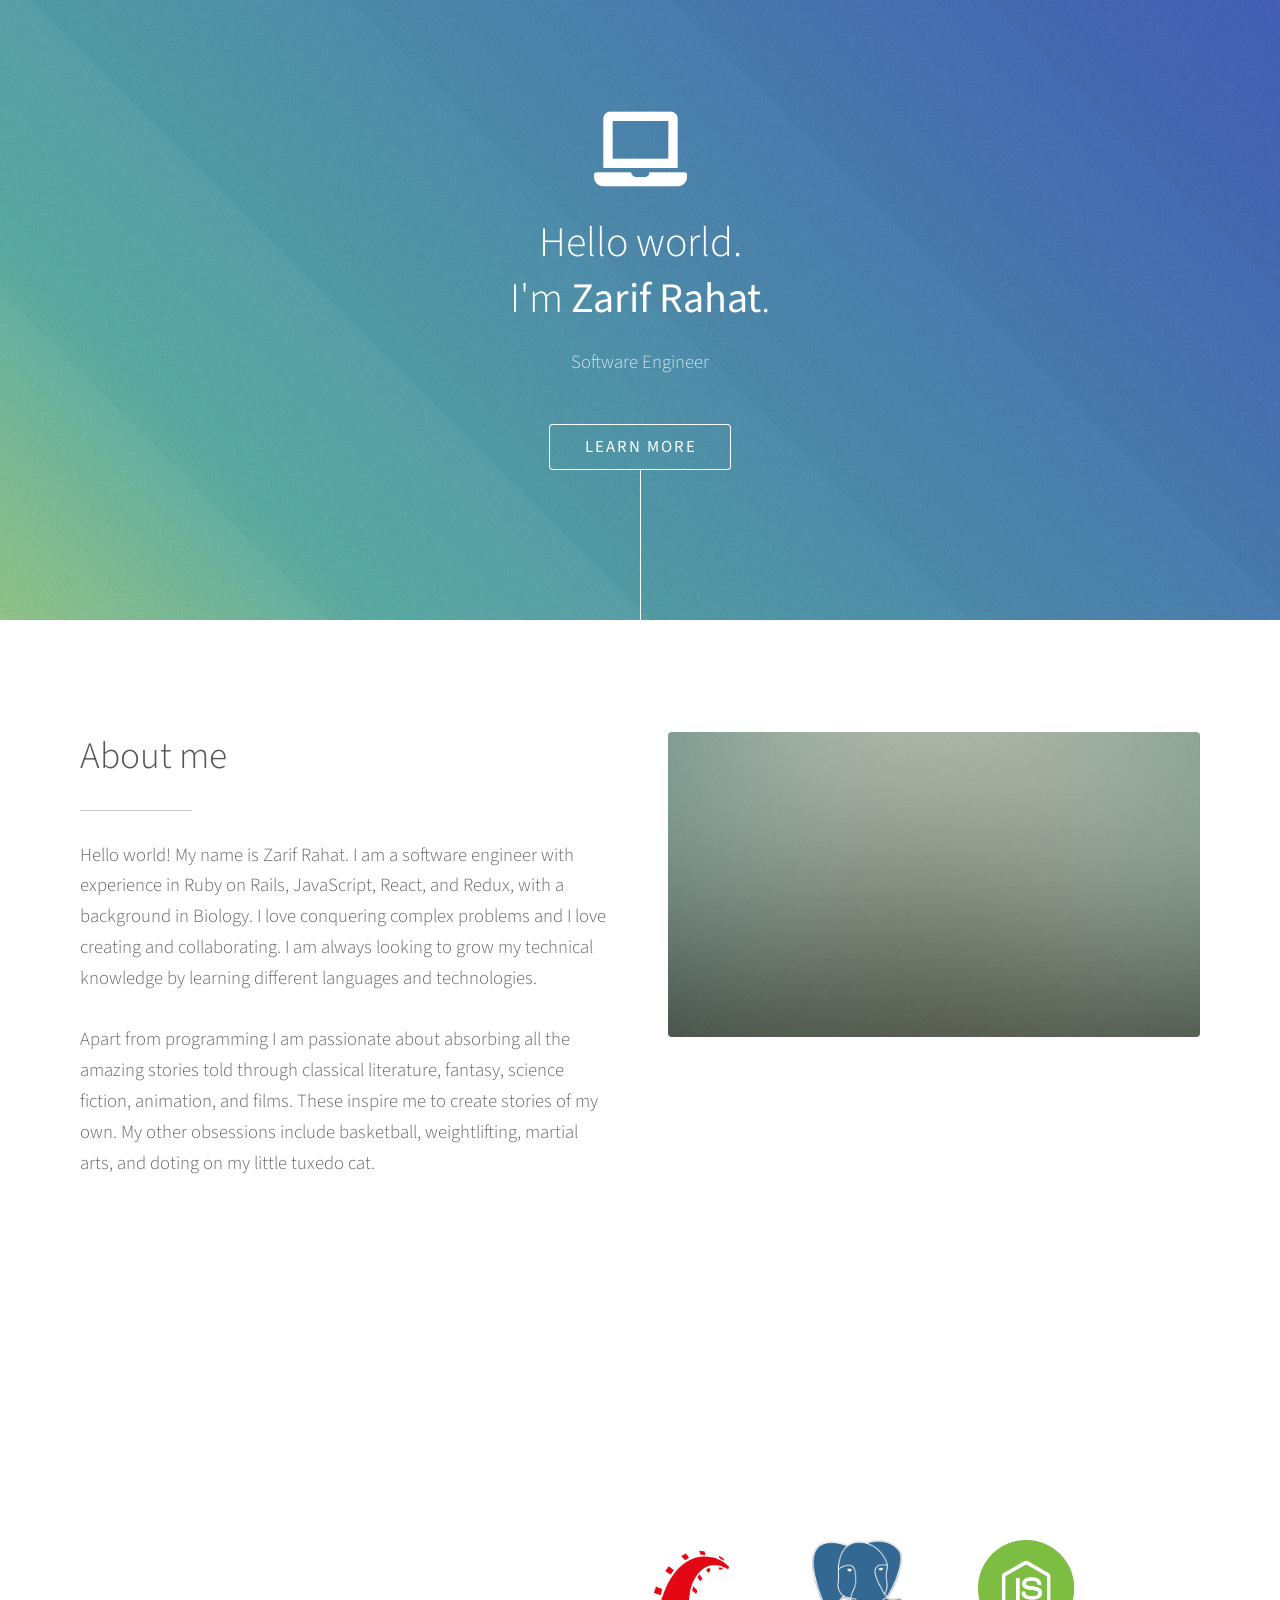
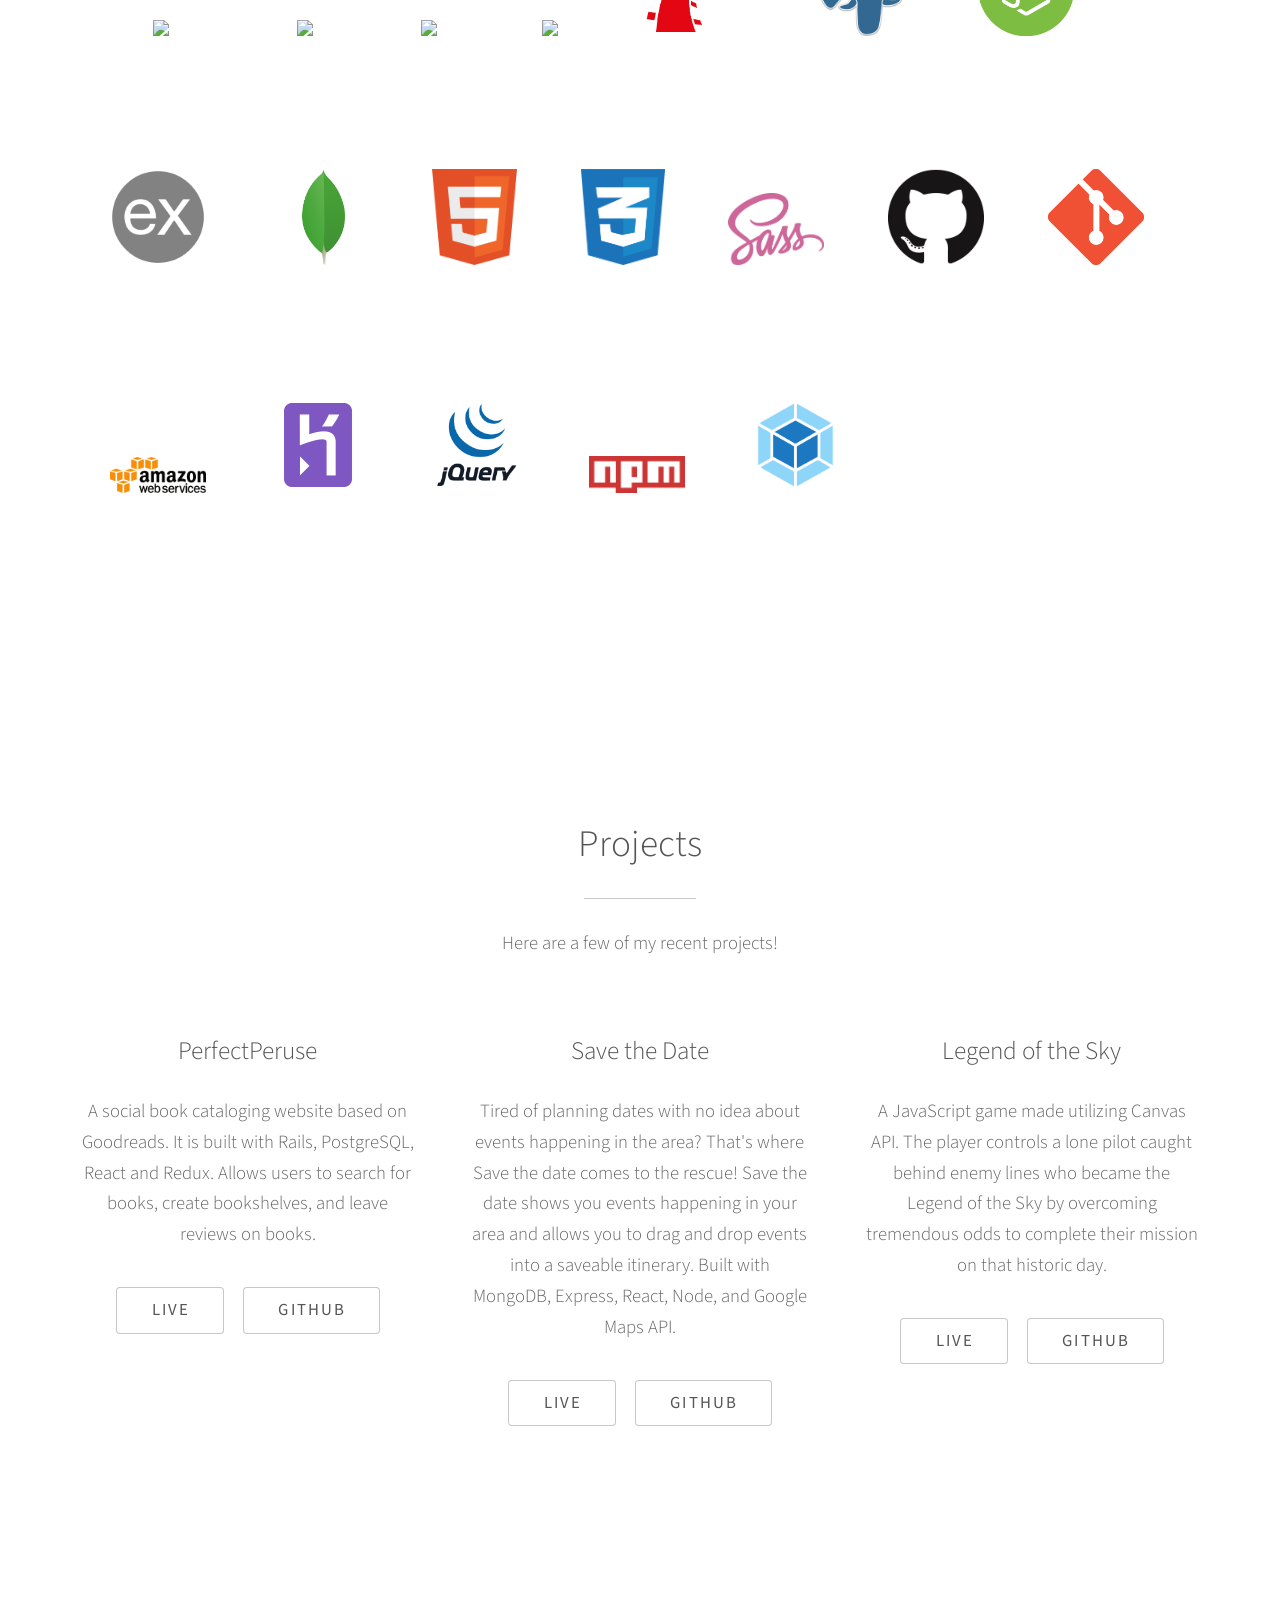
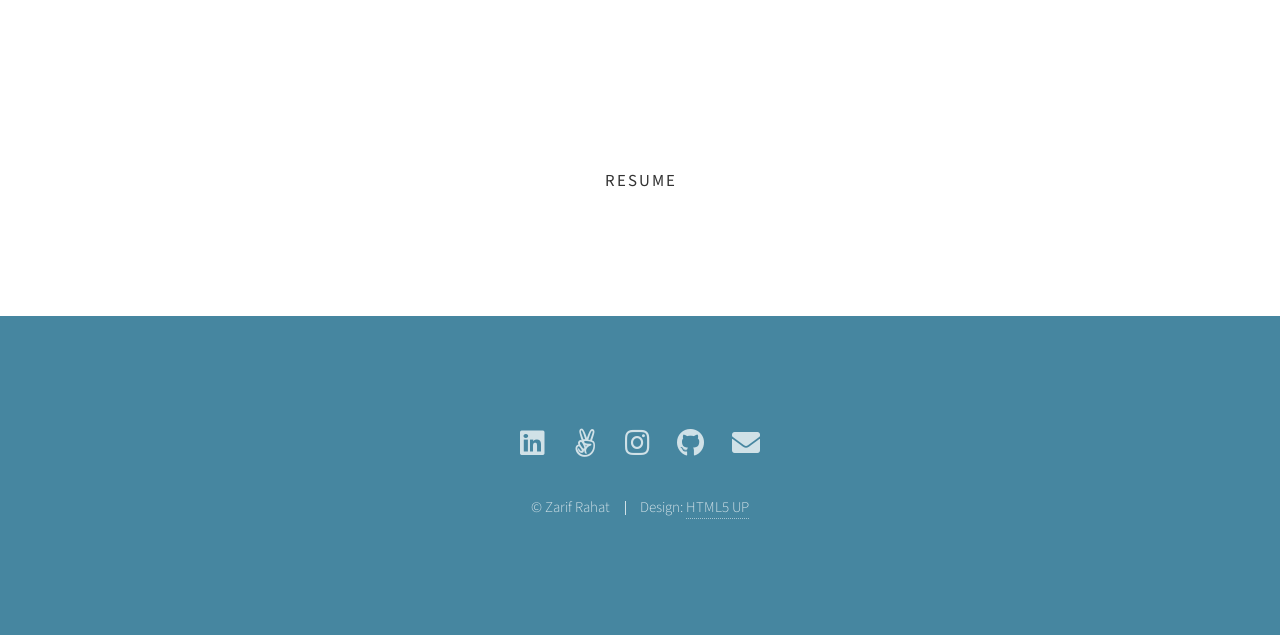
==== commit 364c7c63: "Add icons" ====
--- a/index.html
+++ b/index.html
@@ -18,7 +18,7 @@
 			<section id="header">
 				</div>
 				<div class="inner">
-					<span class="icon solid major fa-cloud"></span>
+					<span class="icon solid major fa-laptop"></span>
 					<h1>Hello world. <br> I'm <strong>Zarif Rahat</strong>.</h1>
 					<p>Software Engineer</p>
 					<ul class="actions special">
@@ -134,8 +134,8 @@
 								itinerary. Built with MongoDB, Express, React, Node, and Google Maps API.
 							</p>
 							<ul class="actions special">
-								<li><a href="#" class="button">Live</a></li>
-								<li><a href="#" class="button">Github</a></li>
+								<li><a href="http://save-the-date2020.herokuapp.com/#/" class="button">Live</a></li>
+								<li><a href="https://github.com/pauchye/save-the-date" class="button">Github</a></li>
 
 							</ul>
 						</div>
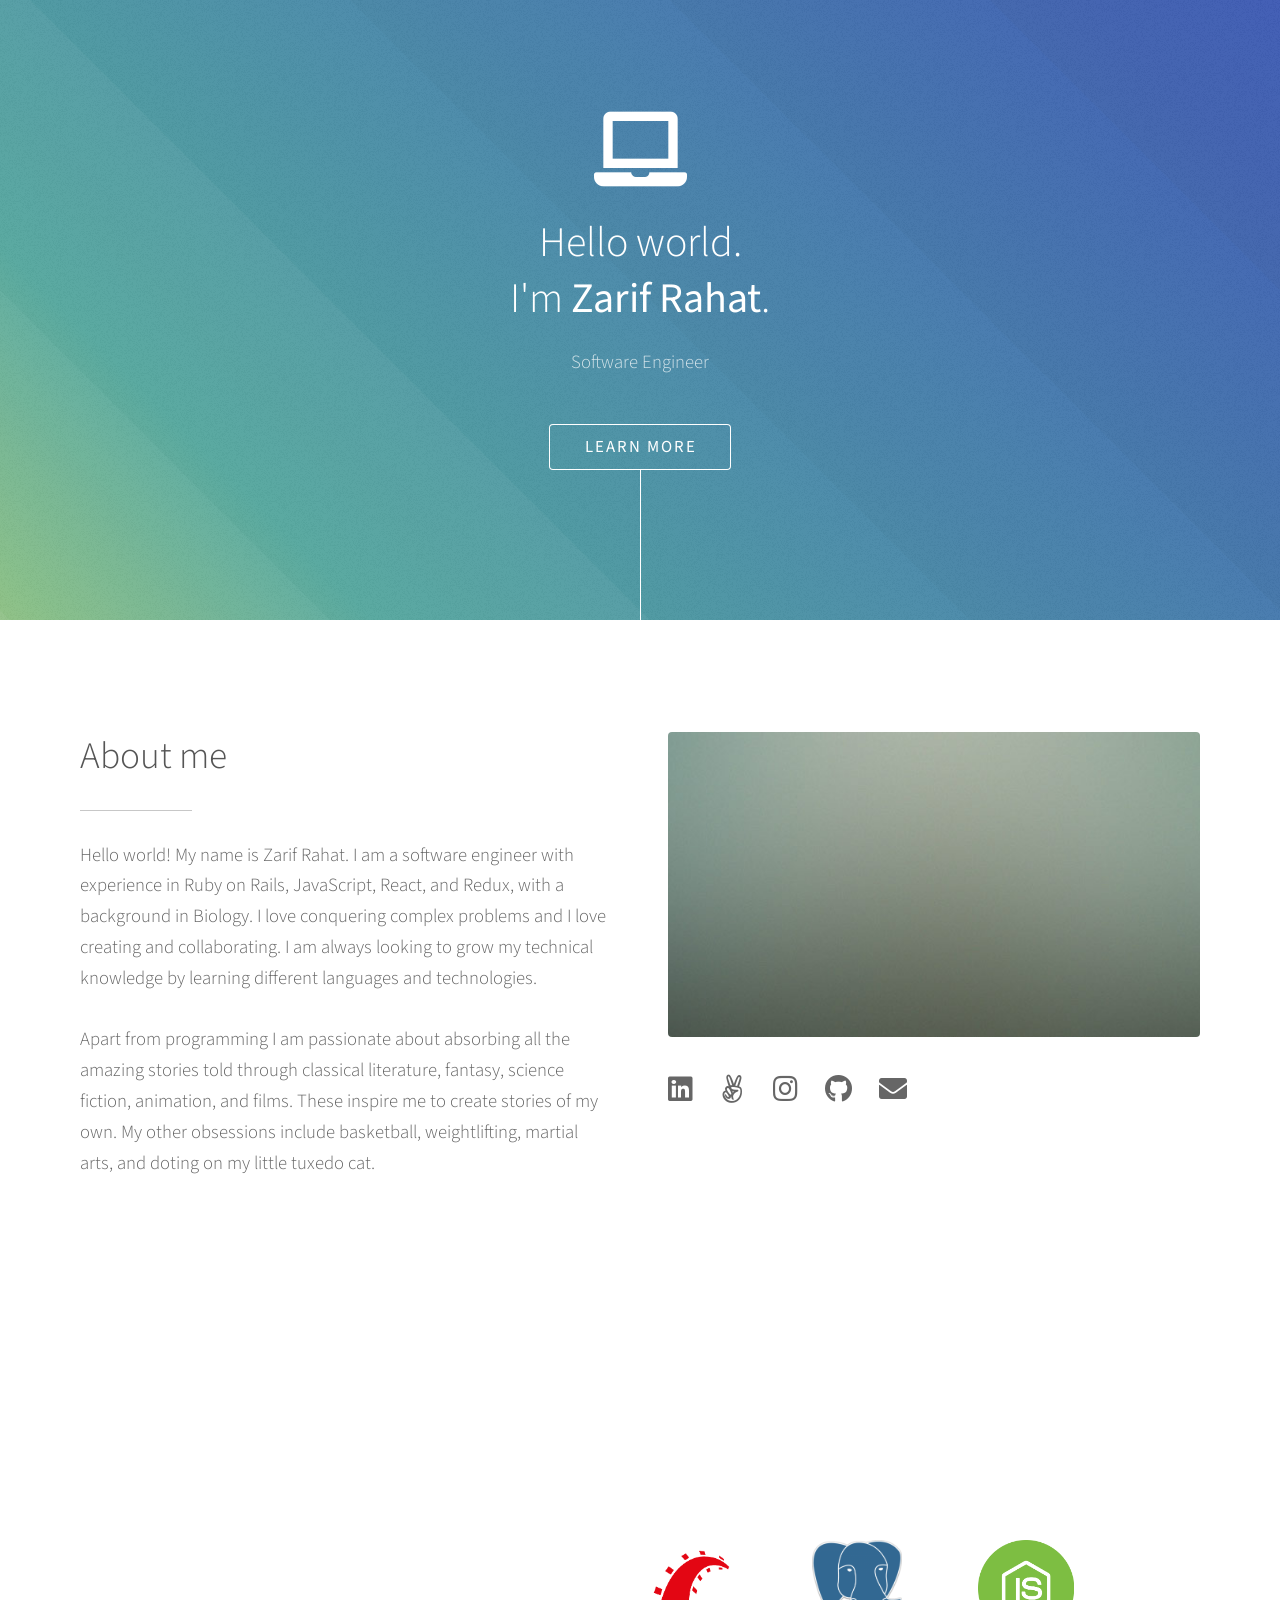
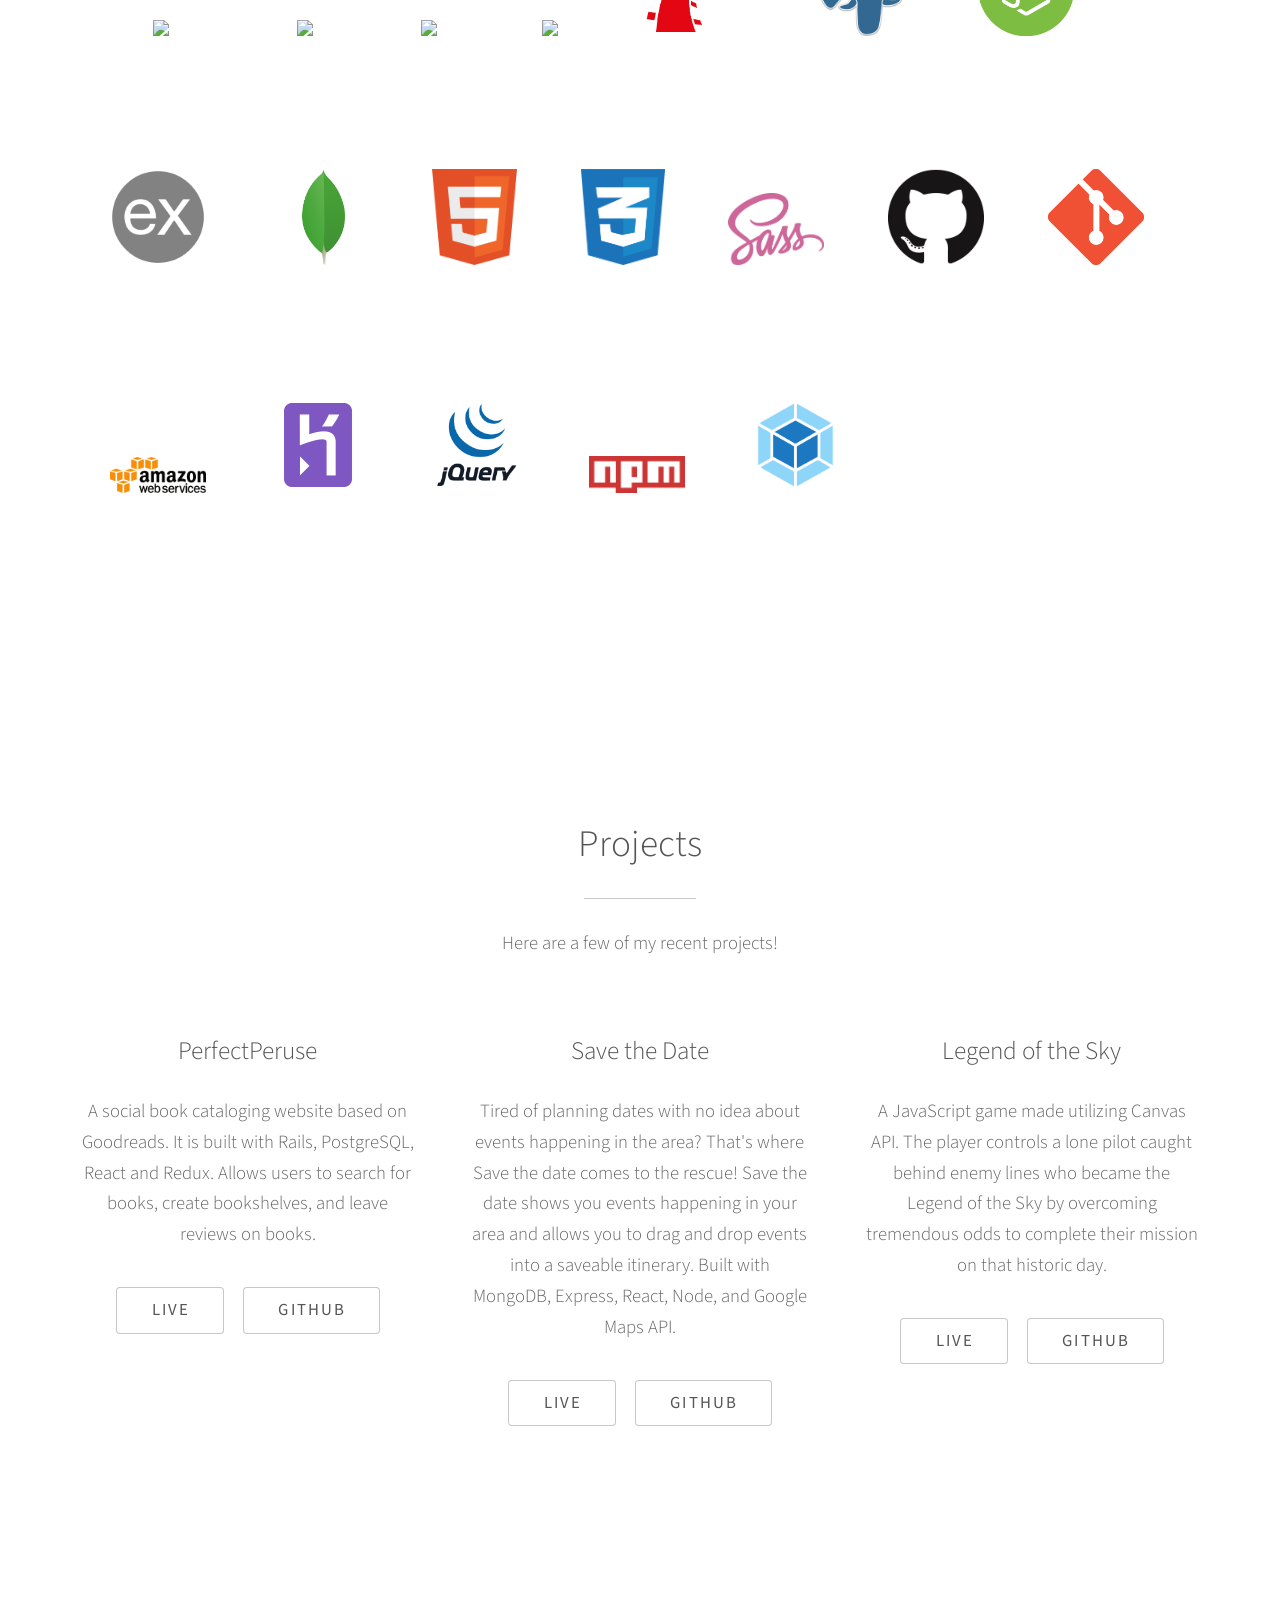
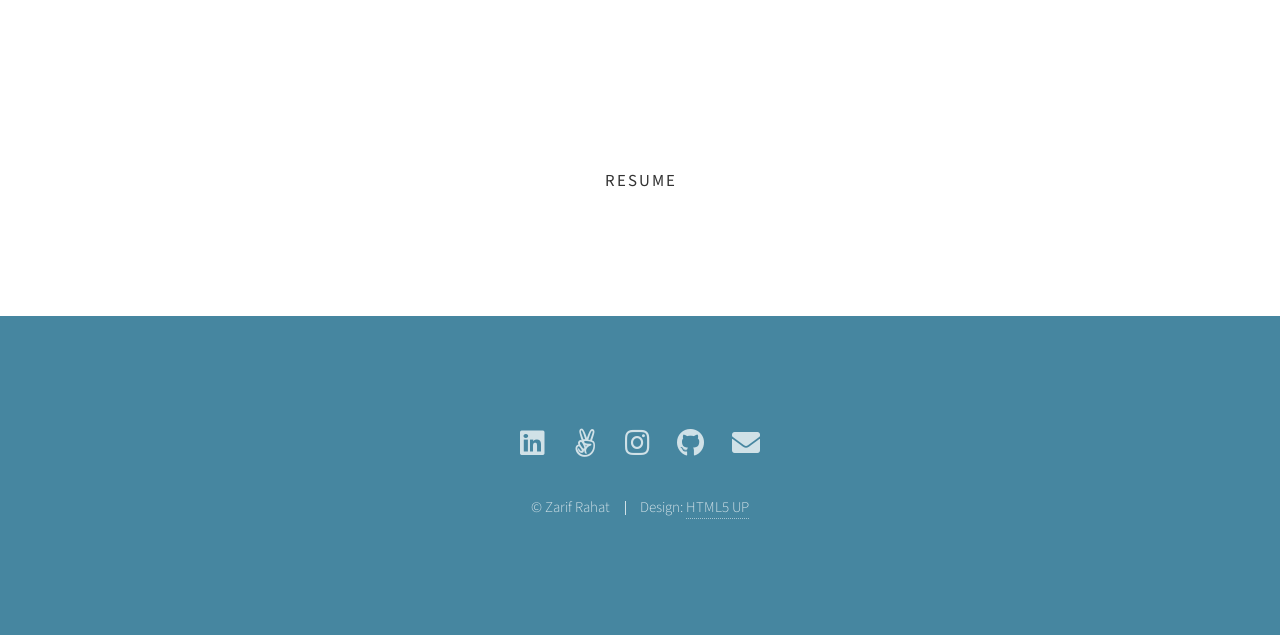
==== commit c510e84d: "Add favicon" ====
--- a/index.html
+++ b/index.html
@@ -10,6 +10,10 @@
 		<meta charset="utf-8" />
 		<meta name="viewport" content="width=device-width, initial-scale=1, user-scalable=no" />
 		<link rel="stylesheet" href="assets/css/main.css" />
+		<link rel="apple-touch-icon" sizes="180x180" href="images/apple-touch-icon.png">
+		<link rel="icon" type="image/png" sizes="32x32" href="images/favicon-32x32.png">
+		<link rel="icon" type="image/png" sizes="16x16" href="images/favicon-16x16.png">
+		<link rel="manifest" href="/site.webmanifest">		
 		<noscript><link rel="stylesheet" href="assets/css/noscript.css" /></noscript>
 	</head>
 	<body class="is-preload">
@@ -48,7 +52,18 @@
 						</div>
 						<div class="col-6 col-12-medium imp-medium">
 							<span class="image fit"><img src="images/pic01.jpg" alt="" /></span>
-
+				<ul class="icons">
+					<li><a href="https://www.linkedin.com/in/zarif-rahat-17aa8019a/" class="icon brands alt fa-linkedin"><span
+								class="label">fa-linkedin</span></a></li>
+					<li><a href="https://angel.co/u/zarif-rahat" class="icon brands alt fa-angellist"><span
+								class="label">AngelList</span></a></li>
+					<li><a href="https://www.instagram.com/zarifrahat/" class="icon brands alt fa-instagram"><span
+								class="label">Instagram</span></a></li>
+					<li><a href="https://github.com/zarifrahat" class="icon brands alt fa-github"><span class="label">GitHub</span></a>
+					</li>
+					<li><a href="mailto:zarifrahat123@gmail.com" class="icon solid alt fa-envelope"><span class="label">Email</span></a>
+					</li>
+				</ul>
 						</div>
 					</div>
 				</div>
@@ -121,8 +136,8 @@
 								
 							</p>
 							<ul class="actions special">
-								<li><a href="https://perfectperuse.herokuapp.com/#/" class="button">Live</a></li>
-								<li><a href="https://github.com/zarifrahat/PerfectPeruse" class="button">Github</a></li>
+								<li><a href="https://perfectperuse.herokuapp.com/#/"  target="_blank" class="button">Live</a></li>
+								<li><a href="https://github.com/zarifrahat/PerfectPeruse"  target="_blank" class="button">Github</a></li>
 							</ul>
 						</div>
 						<div class="col-4 col-12-medium">
@@ -134,8 +149,8 @@
 								itinerary. Built with MongoDB, Express, React, Node, and Google Maps API.
 							</p>
 							<ul class="actions special">
-								<li><a href="http://save-the-date2020.herokuapp.com/#/" class="button">Live</a></li>
-								<li><a href="https://github.com/pauchye/save-the-date" class="button">Github</a></li>
+								<li><a href="http://save-the-date2020.herokuapp.com/#/"  target="_blank" class="button">Live</a></li>
+								<li><a href="https://github.com/pauchye/save-the-date"  target="_blank" class="button">Github</a></li>
 
 							</ul>
 						</div>
@@ -147,8 +162,8 @@
 								overcoming tremendous odds to complete their mission on that historic day. 
 							</p>
 							<ul class="actions special">
-								<li><a href="https://zarifrahat.github.io/LegendOfTheSky/#" class="button">Live</a></li>
-								<li><a href="https://github.com/zarifrahat/LegendOfTheSky" class="button">Github</a></li>
+								<li><a href="https://zarifrahat.github.io/LegendOfTheSky/#" target="_blank" class="button">Live</a></li>
+								<li><a href="https://github.com/zarifrahat/LegendOfTheSky"  target="_blank"  target="_blank" class="button">Github</a></li>
 
 							</ul>
 						</div>
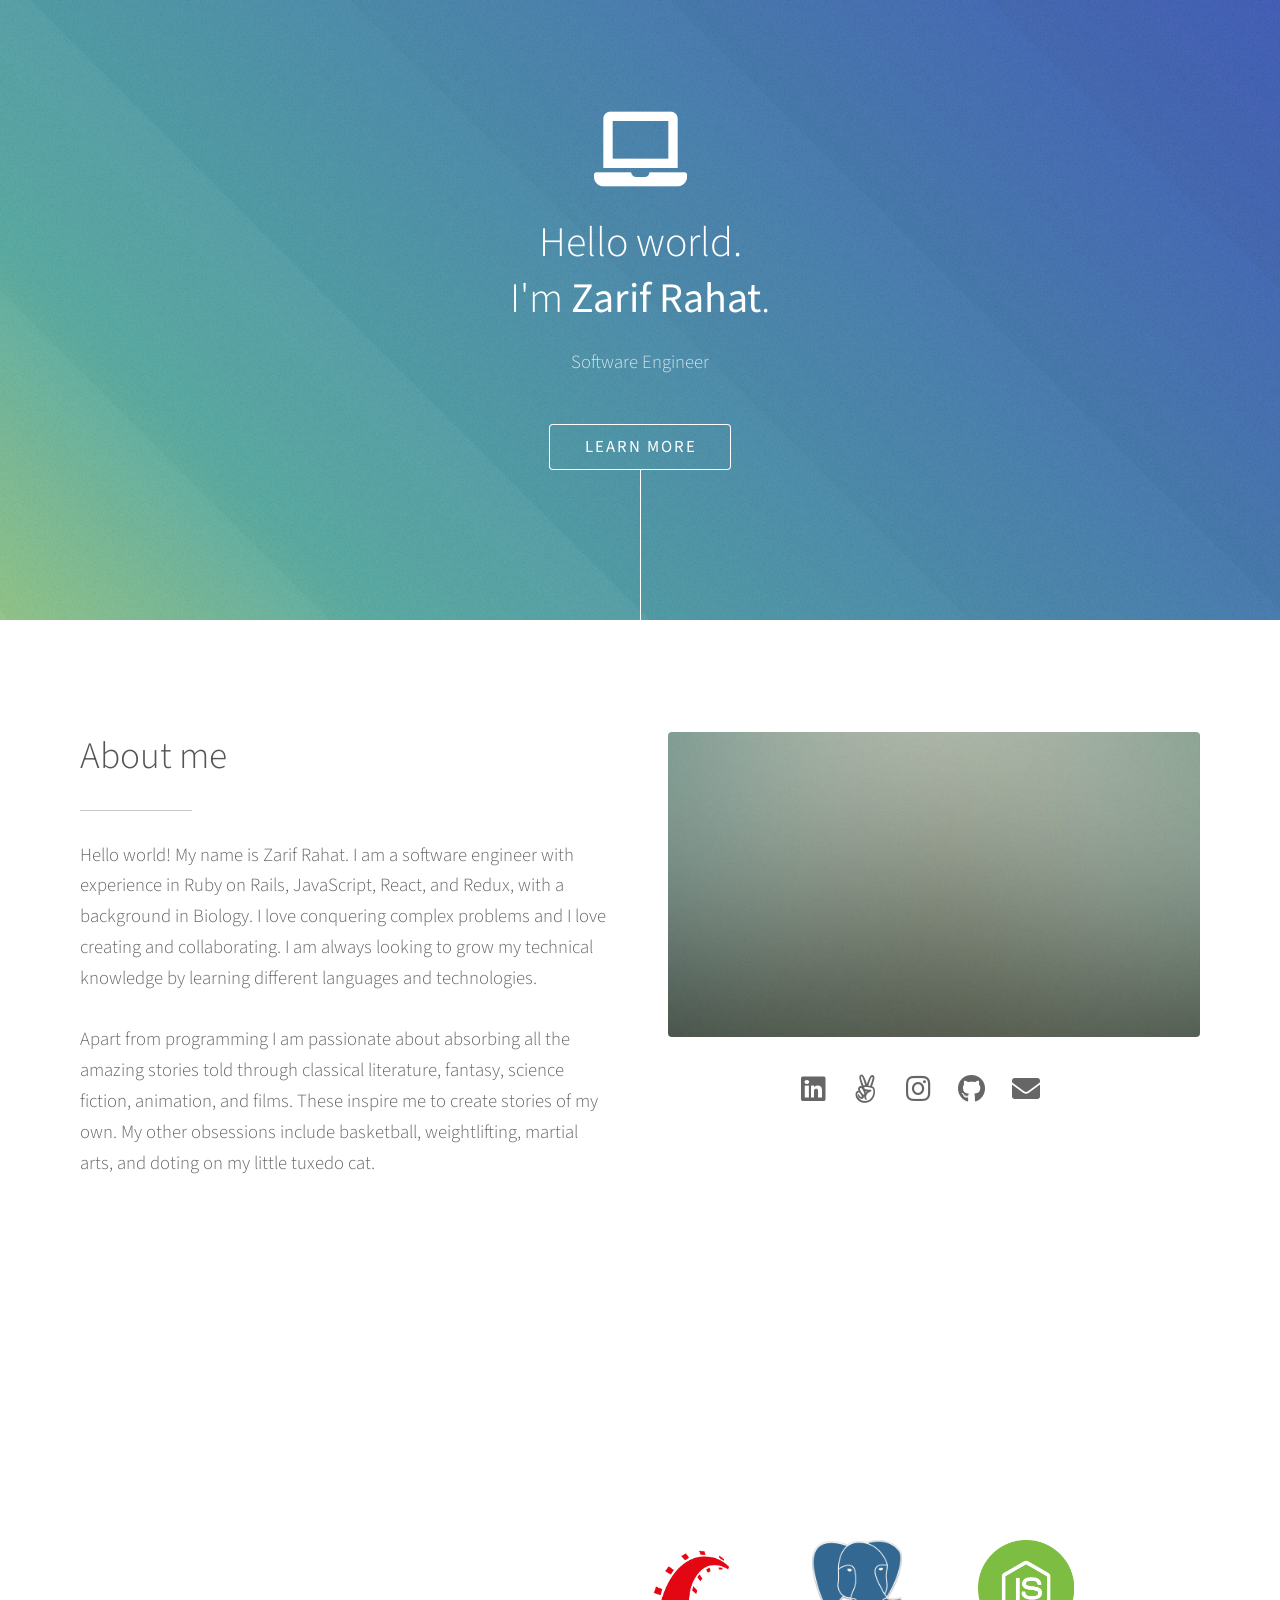
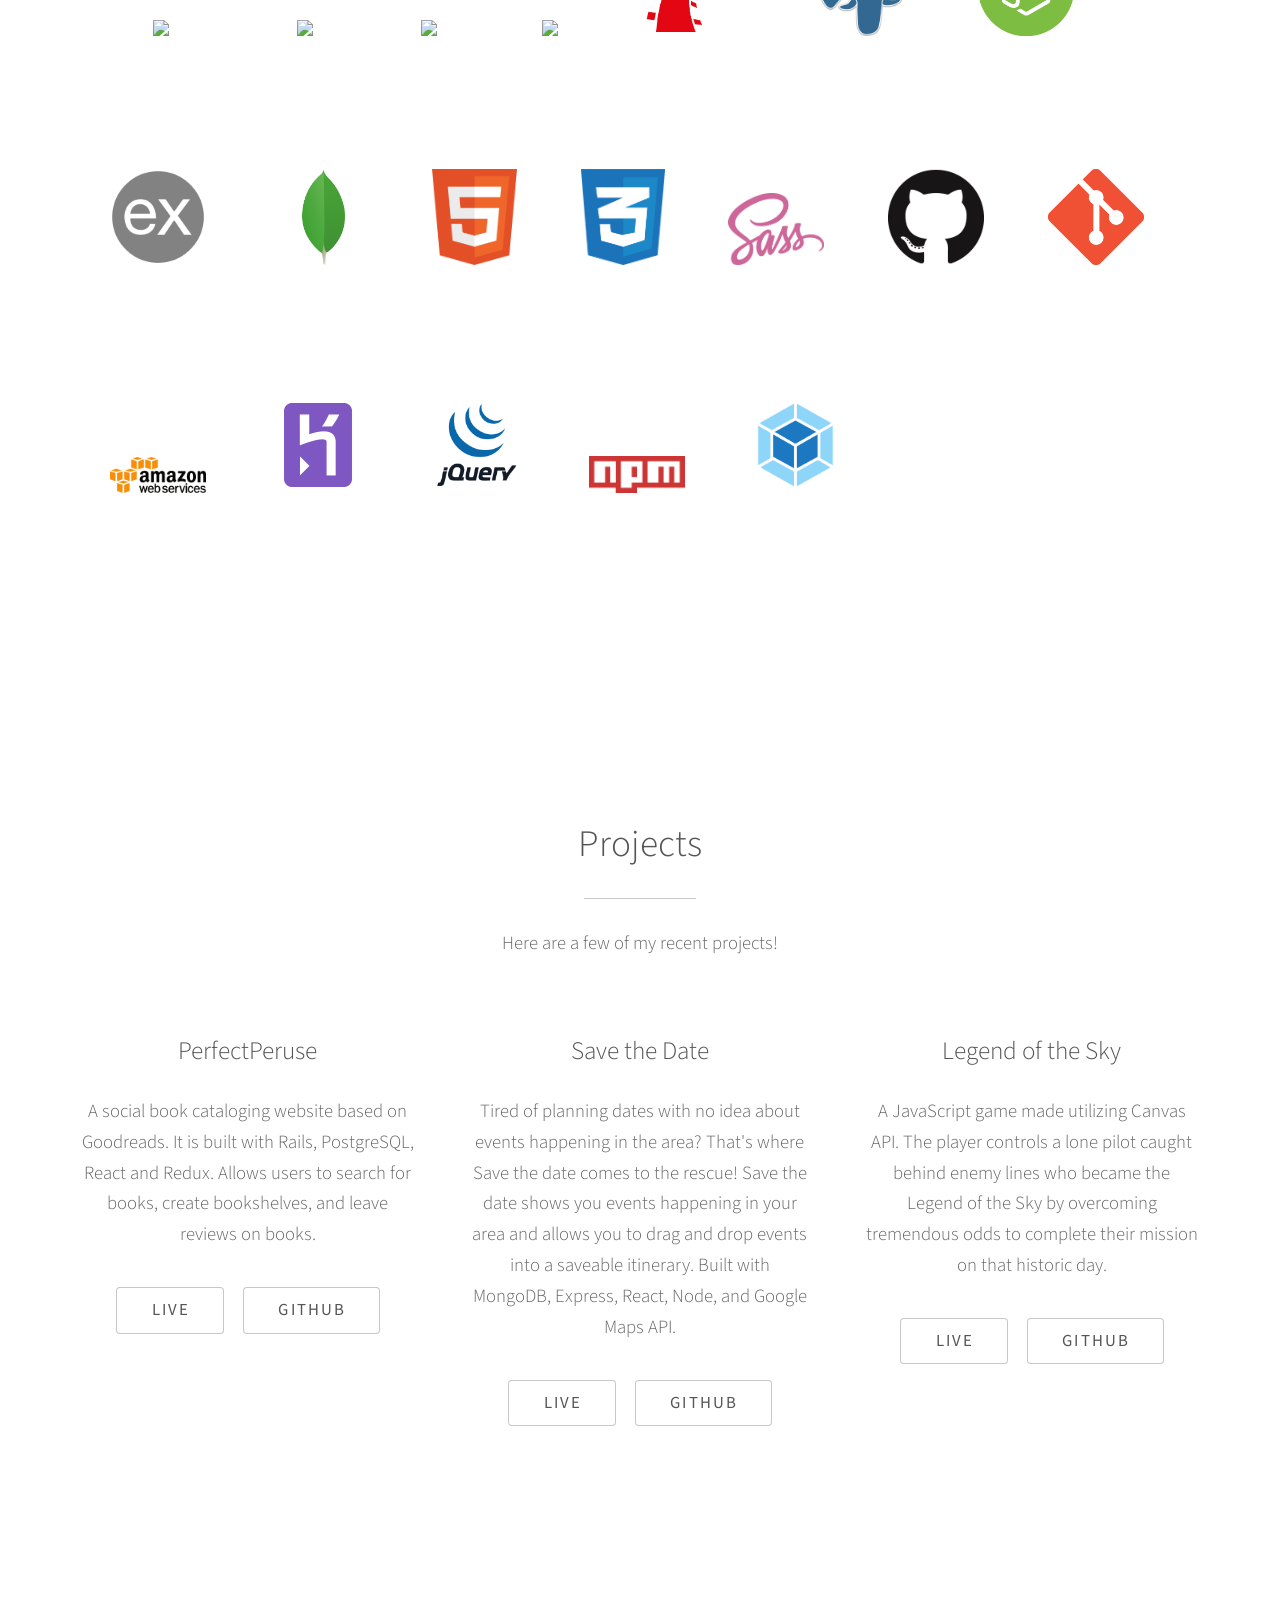
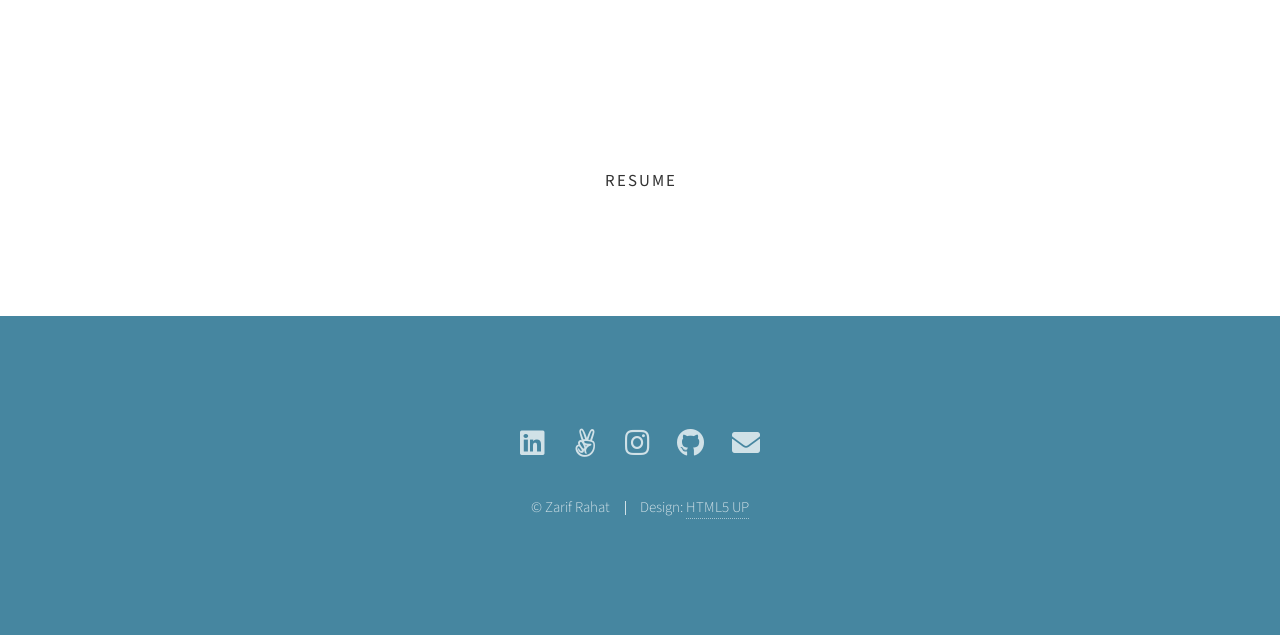
==== commit 76094979: "Add favicon" ====
--- a/index.html
+++ b/index.html
@@ -52,7 +52,7 @@
 						</div>
 						<div class="col-6 col-12-medium imp-medium">
 							<span class="image fit"><img src="images/pic01.jpg" alt="" /></span>
-				<ul class="icons">
+				<ul class="icons" style="width: 50%; margin: auto;">
 					<li><a href="https://www.linkedin.com/in/zarif-rahat-17aa8019a/" class="icon brands alt fa-linkedin"><span
 								class="label">fa-linkedin</span></a></li>
 					<li><a href="https://angel.co/u/zarif-rahat" class="icon brands alt fa-angellist"><span
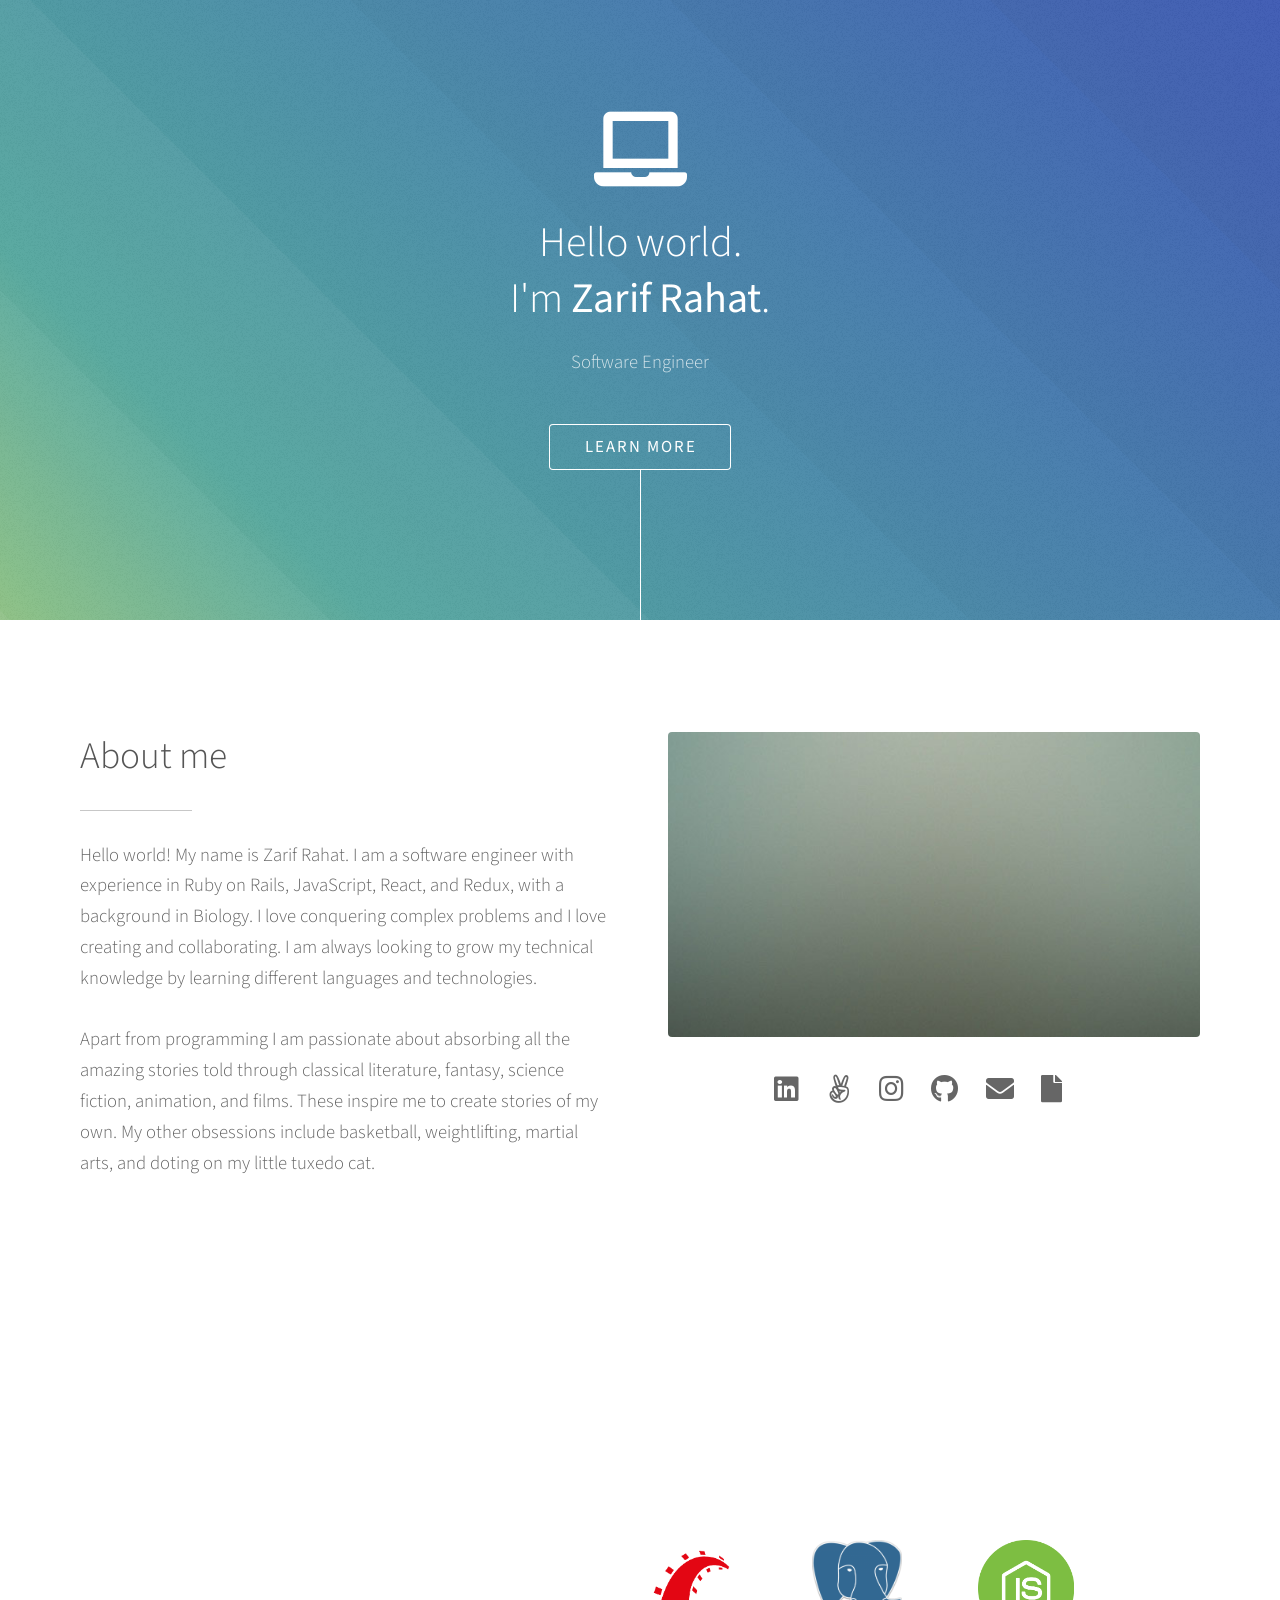
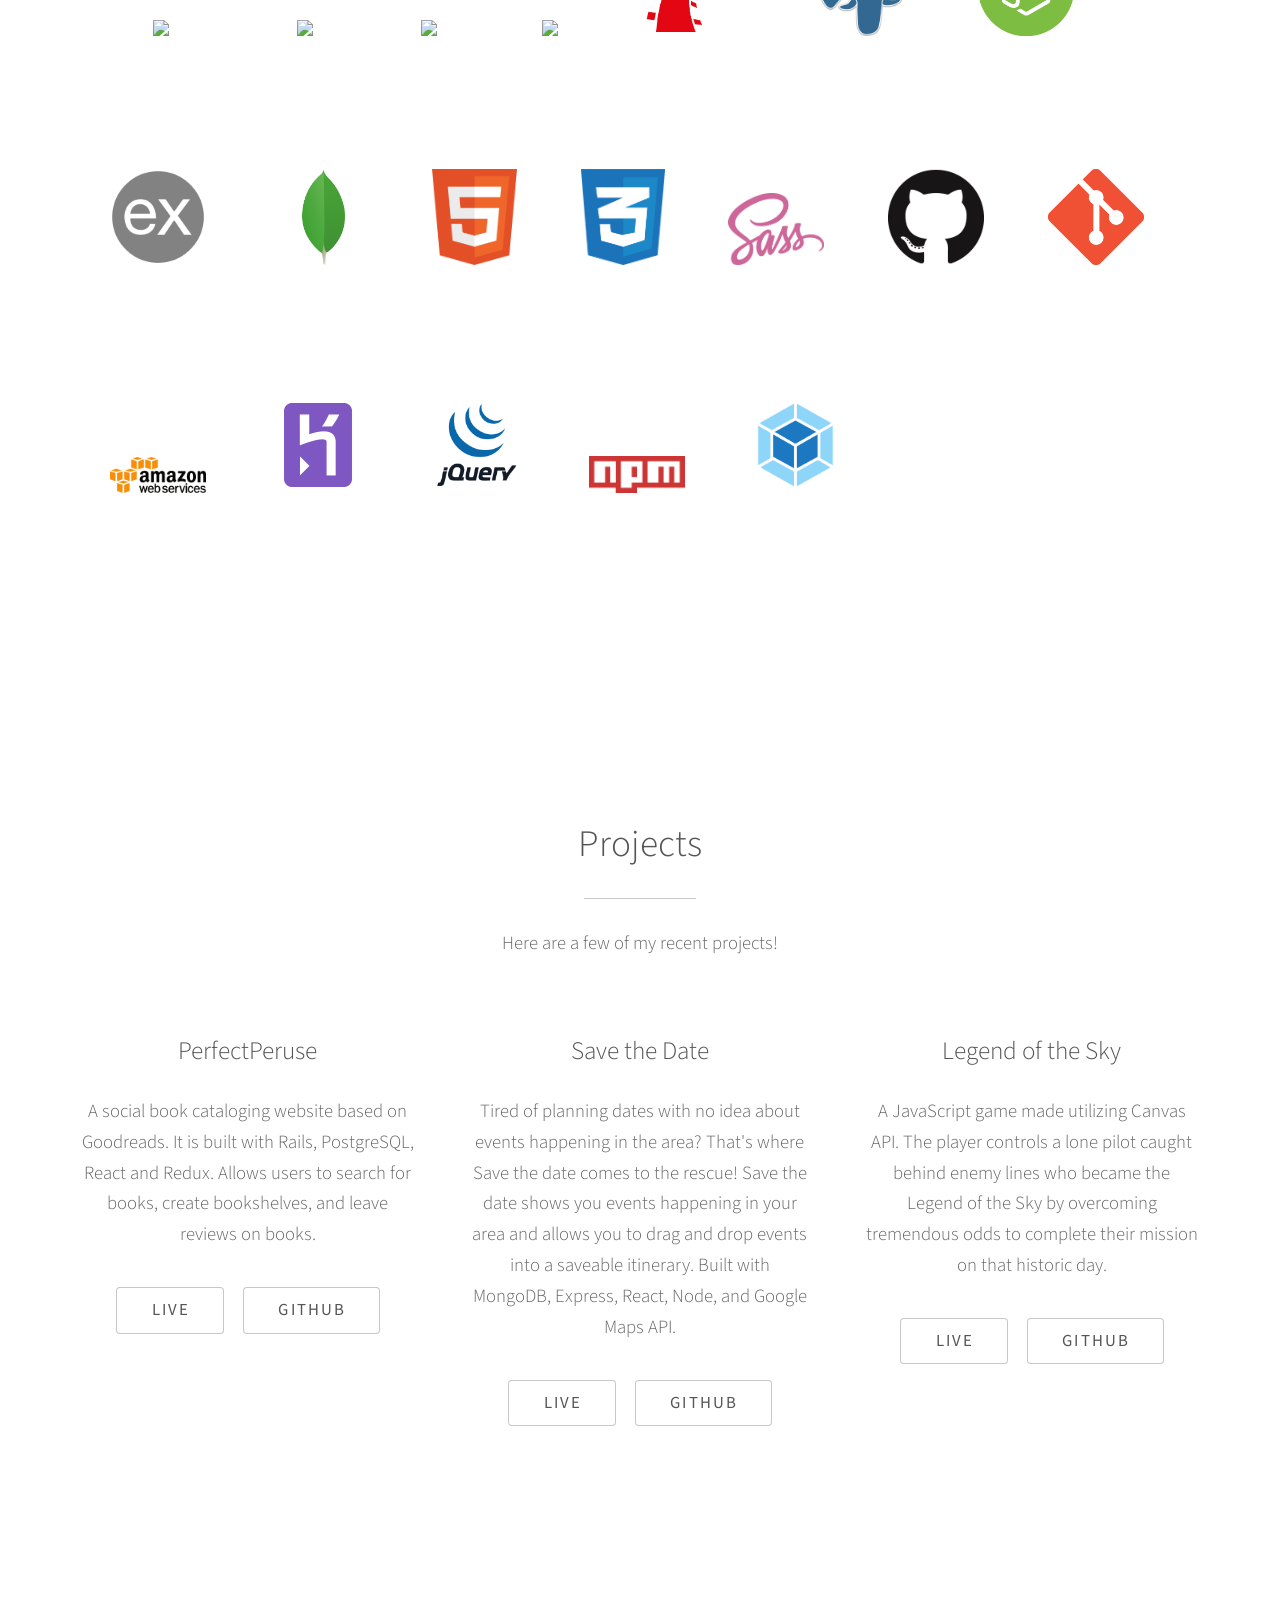
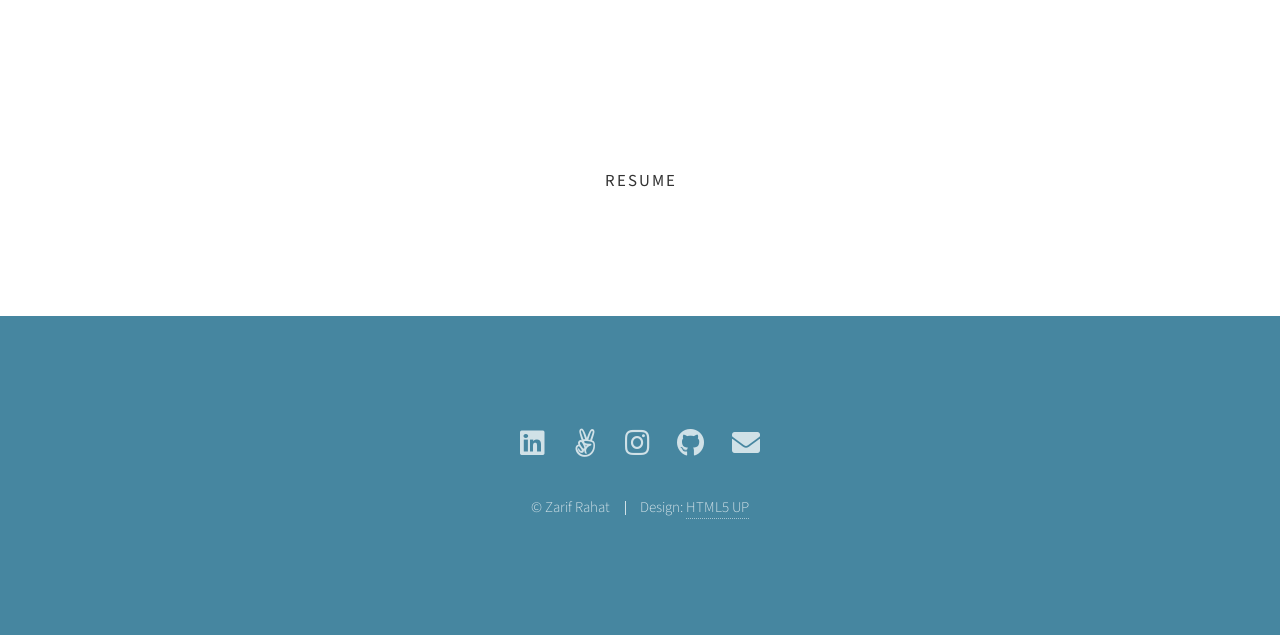
==== commit 0fb9d18e: "Add favicon" ====
--- a/index.html
+++ b/index.html
@@ -52,7 +52,7 @@
 						</div>
 						<div class="col-6 col-12-medium imp-medium">
 							<span class="image fit"><img src="images/pic01.jpg" alt="" /></span>
-				<ul class="icons" style="width: 50%; margin: auto;">
+				<ul class="icons" style="width: 60%; margin: auto;">
 					<li><a href="https://www.linkedin.com/in/zarif-rahat-17aa8019a/" class="icon brands alt fa-linkedin"><span
 								class="label">fa-linkedin</span></a></li>
 					<li><a href="https://angel.co/u/zarif-rahat" class="icon brands alt fa-angellist"><span
@@ -62,6 +62,8 @@
 					<li><a href="https://github.com/zarifrahat" class="icon brands alt fa-github"><span class="label">GitHub</span></a>
 					</li>
 					<li><a href="mailto:zarifrahat123@gmail.com" class="icon solid alt fa-envelope"><span class="label">Email</span></a>
+					</li>
+					<li><a href="images/resume.pdf" target="_blank" class="icon solid alt fa-file"><span class="label">Resume</span></a>
 					</li>
 				</ul>
 						</div>
